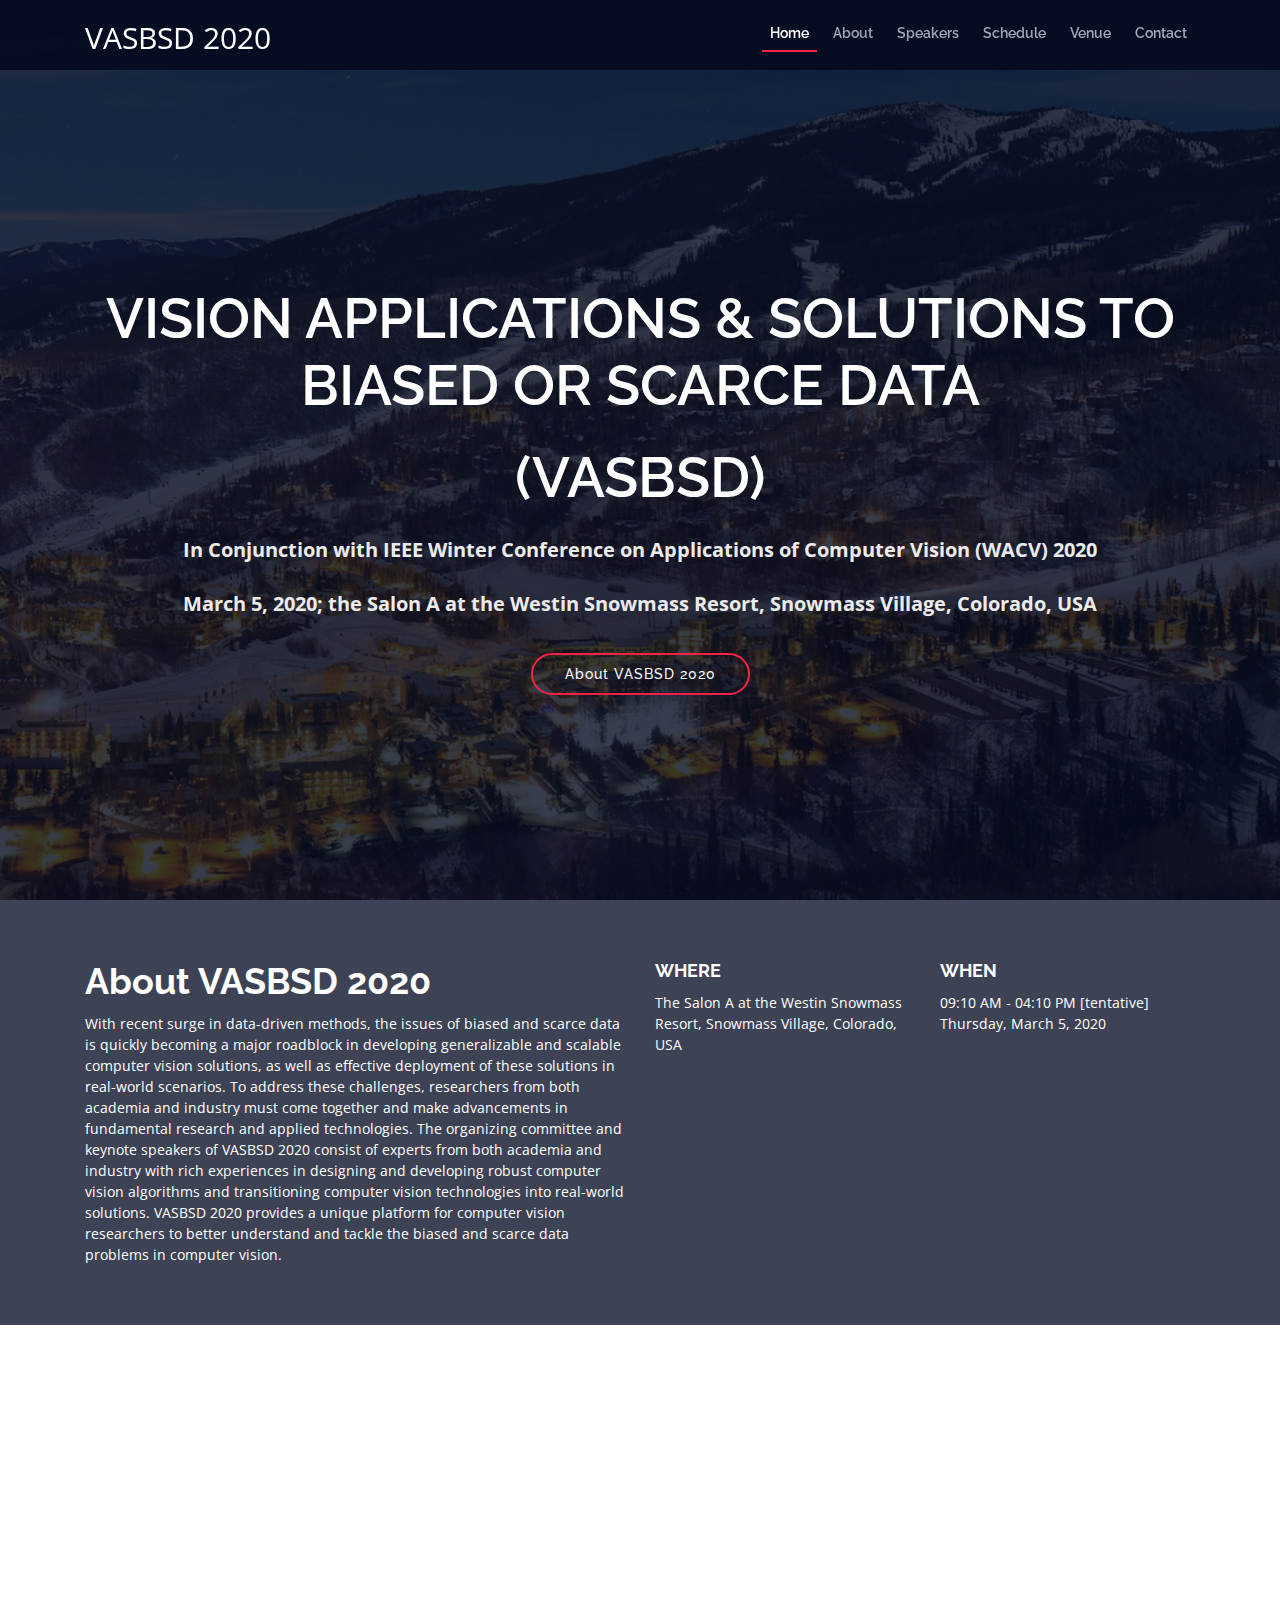
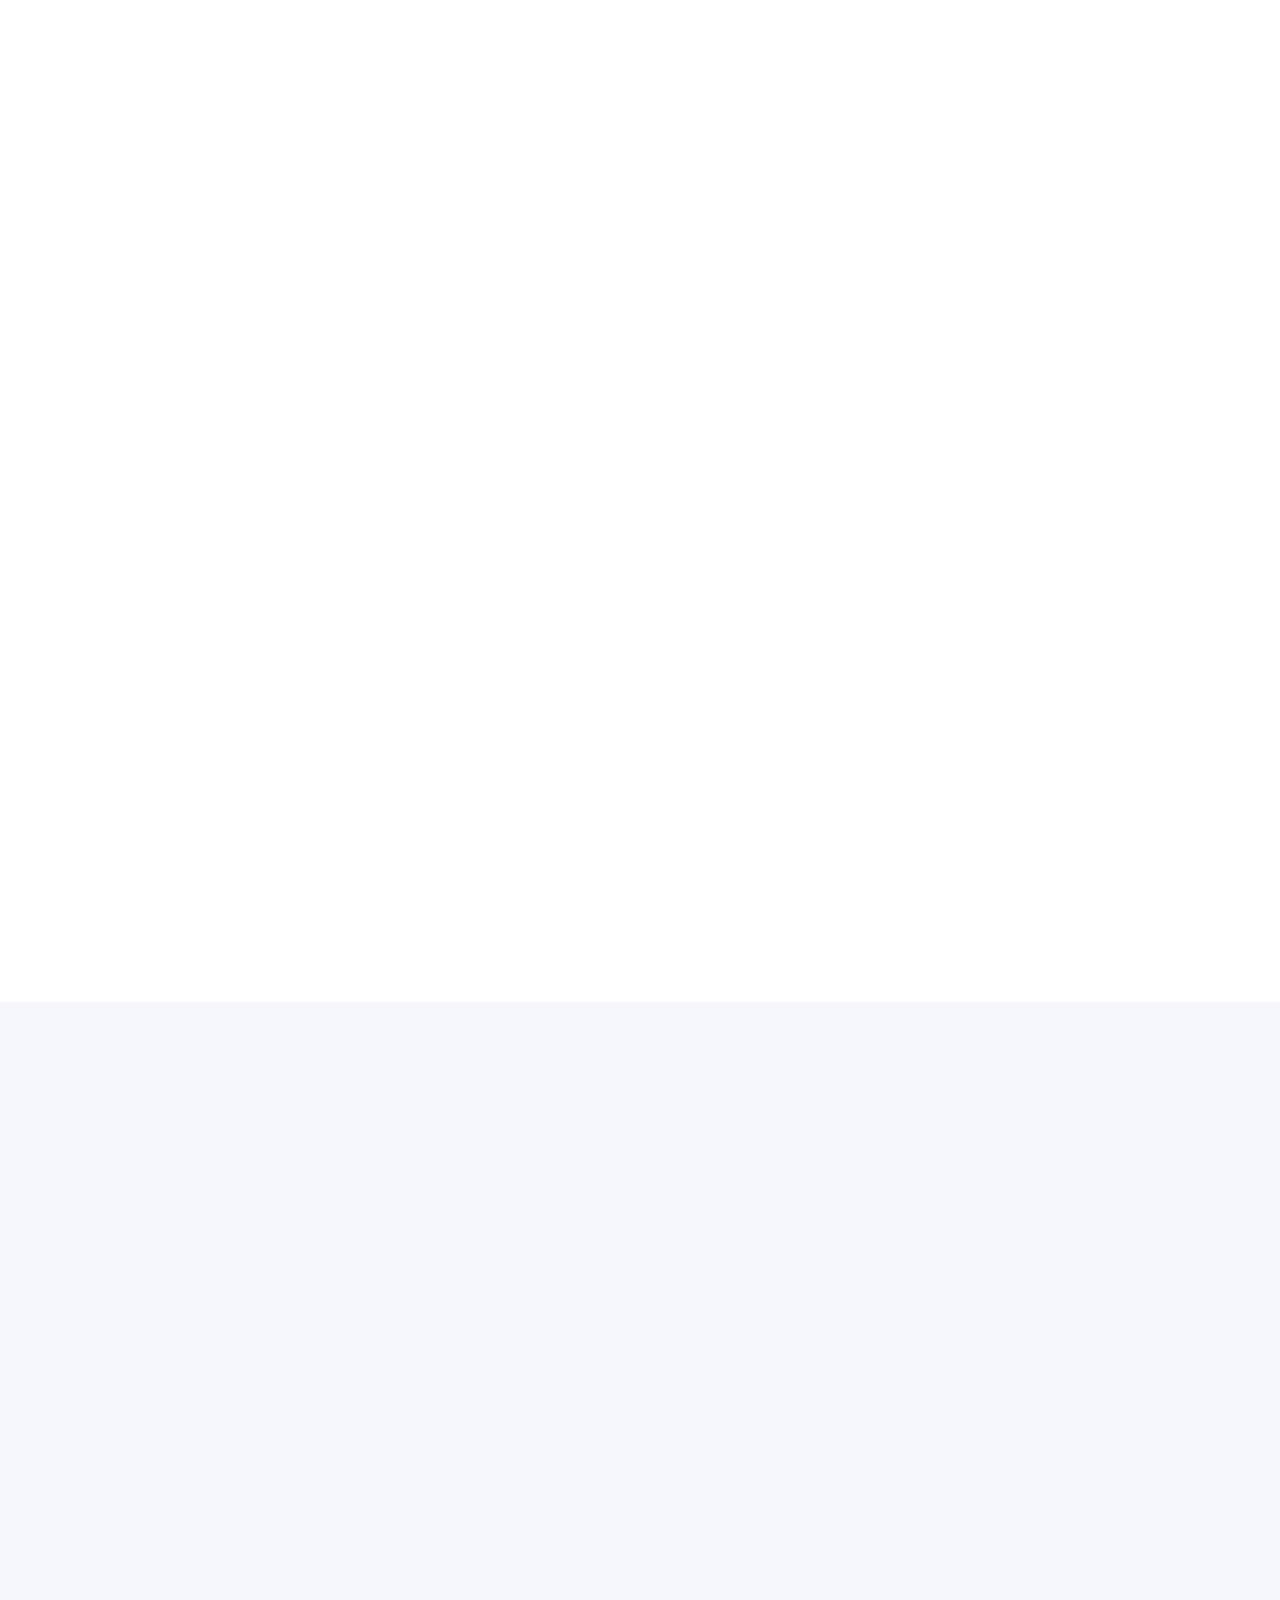
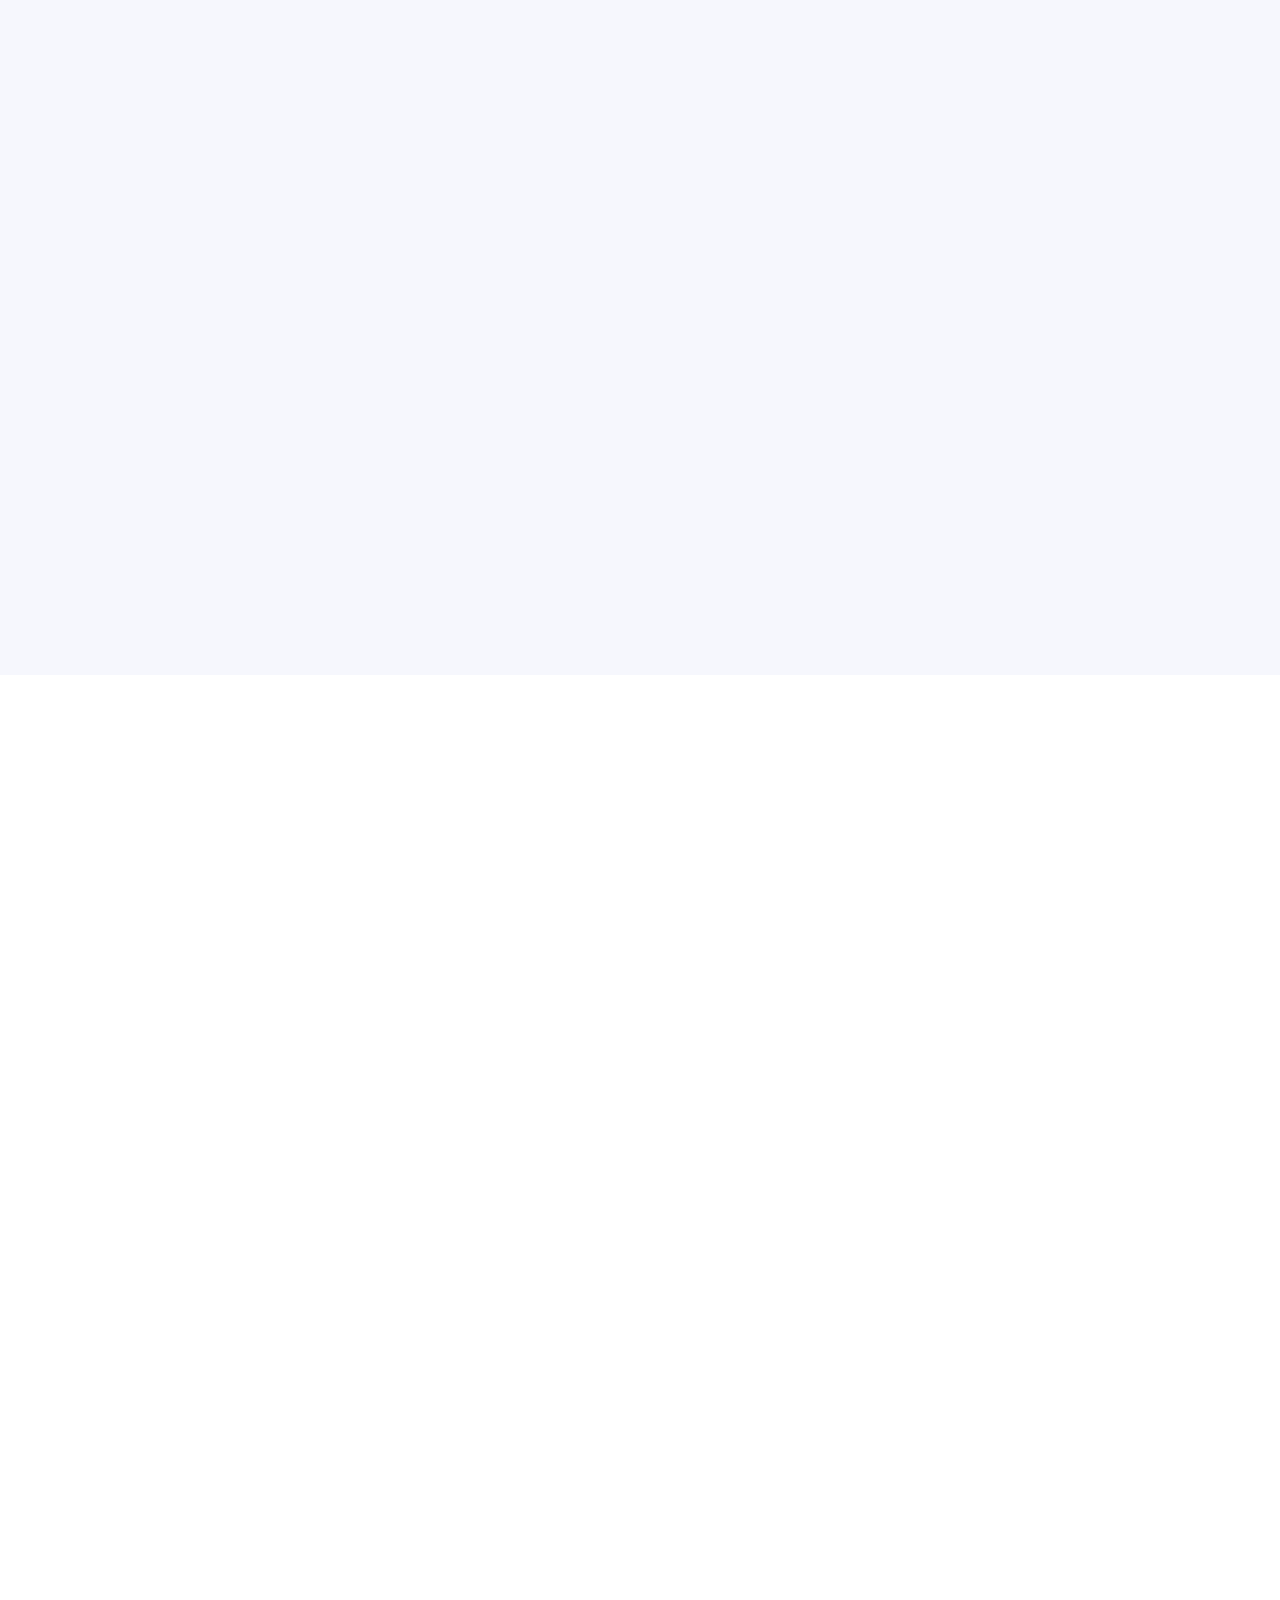
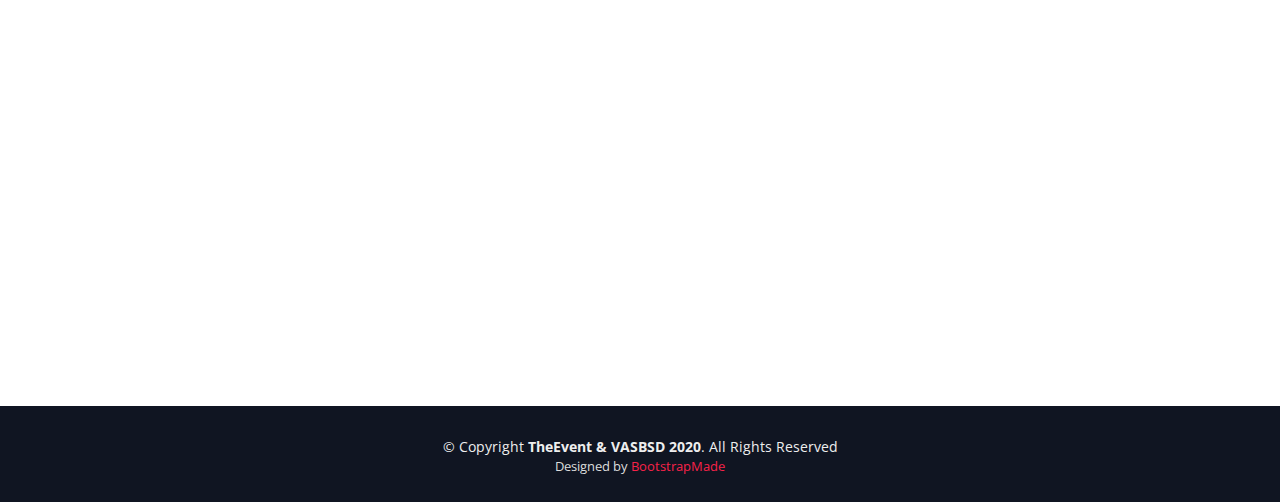
==== 2020/index.html @ dd2cbf7d "Update index.html" ====
<!DOCTYPE html>
<html lang="en">

<head>
  <meta charset="utf-8">
  <title>VASBSD 2020 - Vision Applications & Solutions to Biased or Scarce Data</title>
  <meta content="width=device-width, initial-scale=1.0" name="viewport">
  <meta content="" name="keywords">
  <meta content="" name="description">

  <!-- Favicons -->
  <link href="img/wacv_small_3.png" rel="icon">
  <link href="img/wacv_small_3.png" rel="apple-touch-icon">

  <!-- Google Fonts -->
  <link href="https://fonts.googleapis.com/css?family=Open+Sans:300,300i,400,400i,700,700i|Raleway:300,400,500,700,800" rel="stylesheet">

  <!-- Bootstrap CSS File -->
  <link href="lib/bootstrap/css/bootstrap.min.css" rel="stylesheet">

  <!-- Libraries CSS Files -->
  <link href="lib/font-awesome/css/font-awesome.min.css" rel="stylesheet">
  <link href="lib/animate/animate.min.css" rel="stylesheet">
  <link href="lib/venobox/venobox.css" rel="stylesheet">
  <link href="lib/owlcarousel/assets/owl.carousel.min.css" rel="stylesheet">

  <!-- Main Stylesheet File -->
  <link href="css/style.css" rel="stylesheet">

  <!-- =======================================================
    Theme Name: TheEvent
    Theme URL: https://bootstrapmade.com/theevent-conference-event-bootstrap-template/
    Author: BootstrapMade.com
    License: https://bootstrapmade.com/license/
  ======================================================= -->
</head>

<body>

  <!--==========================
    Header
  ============================-->
  <header id="header"  class="header-fixed">
    <div class="container">

      <div id="logo" class="pull-left">
        <!-- Uncomment below if you prefer to use a text logo -->
        <!-- <h1><a href="#main">C<span>o</span>nf</a></h1>-->
        <!-- <a href="#intro" class="scrollto"><img src="img/logo.png" alt="" title=""></a> -->
        <a href="#intro" class="scrollto"><p style="font-size:30px;color:white">VASBSD 2020</p></a>
      </div>

      <nav id="nav-menu-container">
        <ul class="nav-menu">
          <li class="menu-active"><a href="#intro">Home</a></li>
          <li><a href="#about">About</a></li>
          <li><a href="#speakers">Speakers</a></li>
          <li><a href="#schedule">Schedule</a></li>
          <li><a href="#venue">Venue</a></li>
          <!-- <li><a href="#hotels">Hotels</a></li> -->
          <!-- <li><a href="#gallery">Gallery</a></li> -->
          <!-- <li><a href="#supporters">Sponsors</a></li> -->
          <!-- <li><a href="#contact">Contact</a></li> -->
          <li><a href="#organizers">Contact</a></li>
	  <!-- <li><a href="../index.html#VASBSD_series">VASBSD Series</a></li> -->
          <!-- <li class="buy-tickets"><a href="#buy-tickets">Buy Tickets</a></li> -->
        </ul>
      </nav><!-- #nav-menu-container -->
    </div>
  </header><!-- #header -->

  <!--==========================
    Intro Section
  ============================-->
  <section id="intro">
    <div class="intro-container wow fadeIn">
      <!-- <h1 class="mb-4 pb-0">The Annual<br><span>Marketing</span> Conference</h1> -->
	  <h1 class="mb-4 pb-0">Vision Applications & Solutions to<br>Biased or Scarce Data</h1>
	  <h1 class="mb-4 pb-0">(VASBSD)</h1>
      <p class="mb-4 pb-0">In Conjunction with IEEE Winter Conference on Applications of Computer Vision (WACV) 2020</p>
	  <p class="mb-4 pb-0">March 5, 2020; the Salon A at the Westin Snowmass Resort, Snowmass Village, Colorado, USA</p>
      <!--
	  <a href="https://www.youtube.com/watch?v=jDDaplaOz7Q" class="venobox play-btn mb-4" data-vbtype="video"
        data-autoplay="true"></a>
		-->
      <a href="#about" class="about-btn scrollto">About VASBSD 2020</a>
    </div>
  </section>

  <main id="main">

    <!--==========================
      About Section
    ============================-->
    <section id="about">
      <div class="container">
        <div class="row">
          <div class="col-lg-6">
            <h2>About VASBSD 2020</h2>
            <p>With recent surge in data-driven methods, the issues of biased and scarce data is quickly becoming a major roadblock in developing generalizable and scalable computer vision solutions, as well as effective deployment of these solutions in real-world scenarios. To address these challenges, researchers from both academia and industry must come together and make advancements in fundamental research and applied technologies. The organizing committee and keynote speakers of VASBSD 2020 consist of experts from both academia and industry with rich experiences in designing and developing robust computer vision algorithms and transitioning computer vision technologies into real-world solutions. VASBSD 2020 provides a unique platform for computer vision researchers to better understand and tackle the biased and scarce data problems in computer vision.</p>
          </div>
          <div class="col-lg-3">
            <h3>Where</h3>
            <p>The Salon A at the Westin Snowmass Resort, Snowmass Village, Colorado, USA</p>
          </div>
          <div class="col-lg-3">
            <h3>When</h3>
            <p>09:10 AM - 04:10 PM [tentative]<br>Thursday, March 5, 2020</p>
          </div>
        </div>
      </div>
    </section>

    <!--==========================
      Speakers Section
    ============================-->
    <section id="speakers" class="wow fadeInUp">
      <div class="container">
        <div class="section-header">
          <h2>Keynote Speakers</h2>
          <!-- <p>[More confirmed speakers will be added soon]</p> -->
        </div>

        <div class="row">
          <!--
          <div class="col-lg-4 col-md-6">
            <div class="speaker">
              <img src="img/speakers/Andrew_Bagdanov.jpg" alt="Andrew D. Bagdanov" class="img-fluid" style="width:100%;padding-bottom: 142px">
              <div class="details">
                <h3><a href="speaker-details.html#Andrew_Bagdanov">Andrew D. Bagdanov</a></h3>
                <p>University of Florence</p>
                <div class="social">
                  <a href=""><i class="fa fa-twitter"></i></a>
                  <a href=""><i class="fa fa-facebook"></i></a>
                  <a href=""><i class="fa fa-google-plus"></i></a>
                  <a href="https://www.linkedin.com/in/andy-bagdanov-1228146/"><i class="fa fa-linkedin"></i></a>
                </div>
              </div>
            </div>
          </div>
	  -->
          <div class="col-lg-4 col-md-6">
            <div class="speaker">
              <img src="img/speakers/Vishal_Patel.jpg" alt="Vishal M. Patel" class="img-fluid" style="width:100%;padding-bottom: 25px">
              <div class="details">
                <h3><a href="speaker-details.html#Vishal_Patel">Vishal M. Patel</a></h3>
                <p>John Hopkins University</p>
                <div class="social">
                  <!--
                  <a href=""><i class="fa fa-twitter"></i></a>
                  <a href=""><i class="fa fa-facebook"></i></a>
                  <a href=""><i class="fa fa-google-plus"></i></a>
                  <a href=""><i class="fa fa-linkedin"></i></a>
                  -->
                </div>
              </div>
            </div>
          </div>
          <div class="col-lg-4 col-md-6">
            <div class="speaker">
              <img src="img/speakers/Walter_Scheirer.jpg" alt="Walter J. Scheirer" class="img-fluid" style="width:100%;padding-bottom: 54px">
              <div class="details">
                <h3><a href="speaker-details.html#Walter_Scheirer">Walter J. Scheirer</a></h3>
                <p>University of Notre Dame</p>
                <div class="social">
                  <!-- <a href=""><i class="fa fa-google-plus"></i></a> -->
                  <a href="https://twitter.com/wjscheirer"><i class="fa fa-twitter"></i></a>
                  <a href="https://www.facebook.com/walter.scheirer.5"><i class="fa fa-facebook"></i></a>
                  <a href="https://www.linkedin.com/in/walter-scheirer-b3ba2014/"><i class="fa fa-linkedin"></i></a>
                </div>
              </div>
            </div>
          </div>
          <div class="col-lg-4 col-md-6">
            <div class="speaker">
              <img src="img/speakers/Yang_Wang.jpg" alt="Yang Wang" class="img-fluid" style="width:100%;padding-bottom: 25px">
              <div class="details">
                <h3><a href="speaker-details.html#Yang_Wang">Yang Wang</a></h3>
                <p>University of Manitoba</p>
                <div class="social">
                  <!-- 
                  <a href=""><i class="fa fa-twitter"></i></a>
                  <a href=""><i class="fa fa-facebook"></i></a>
                  <a href=""><i class="fa fa-google-plus"></i></a>
                  -->
                  <a href="https://www.linkedin.com/in/yang-wang-1498678/"><i class="fa fa-linkedin"></i></a>
                </div>
              </div>
            </div>
          </div>
<!--
          <div class="col-lg-4 col-md-6">
            <div class="speaker">
              <img src="img/speakers/Atlas_Wang.jpg" alt="Zhangyang (Atlas) Wang" class="img-fluid" style="width:100%">
              <div class="details">
                <h3><a href="speaker-details.html#Atlas_Wang">Zhangyang (Atlas) Wang</a></h3>
                <p>Texas A&M University</p>
                <div class="social">
                  <a href=""><i class="fa fa-twitter"></i></a>
                  <a href=""><i class="fa fa-facebook"></i></a>
                  <a href=""><i class="fa fa-google-plus"></i></a>
                  <a href=""><i class="fa fa-linkedin"></i></a>
                </div>
              </div>
            </div>
          </div>
-->
          <div class="col-lg-4 col-md-6">
            <div class="speaker">
              <img src="img/speakers/Fatih_Porikli.jpg" alt="Fatih Porikli" class="img-fluid" style="width:100%;padding-bottom: 75px">
              <div class="details">
                <h3><a href="speaker-details.html#Fatih_Porikli">Fatih Porikli</a></h3>
                <p>Australian National University</p>
                <div class="social">
                  <!-- 
                  <a href=""><i class="fa fa-twitter"></i></a>
                  <a href=""><i class="fa fa-facebook"></i></a>
                  <a href=""><i class="fa fa-google-plus"></i></a>
                  -->
                  <a href="https://www.linkedin.com/in/fatih-porikli-a95643/"><i class="fa fa-linkedin"></i></a>
                </div>
              </div>
            </div>
          </div>
          <div class="col-lg-4 col-md-6">
            <div class="speaker">
              <img src="img/speakers/Boqing_Gong.jpg" alt="Boqing Gong" class="img-fluid" style="width:100%;padding-bottom: 64px">
              <div class="details">
                <h3><a href="speaker-details.html#Boqing_Gong">Boqing Gong</a></h3>
                <p>Google</p>
                <div class="social">
                  <!-- <a href=""><i class="fa fa-google-plus"></i></a> -->
                  <a href="https://twitter.com/boqinggo"><i class="fa fa-twitter"></i></a>
                  <a href="https://www.facebook.com/boqing.gong"><i class="fa fa-facebook"></i></a>
                  <a href="https://www.linkedin.com/in/boqing-gong-46aa5821/"><i class="fa fa-linkedin"></i></a>
                </div>
              </div>
            </div>
          </div>
          <div class="col-lg-4 col-md-6">
            <div class="speaker">
              <img src="img/speakers/Piotr_Koniusz.jpg" alt="Piotr Koniusz" class="img-fluid" style="width:100%;padding-bottom: 63px">
              <div class="details">
                <h3><a href="speaker-details.html#Piotr_Koniusz">Piotr Koniusz (tentative)</a></h3>
                <p>Australian National University</p>
                <div class="social">
                  <!--
                  <a href=""><i class="fa fa-twitter"></i></a>
                  <a href=""><i class="fa fa-facebook"></i></a>
                  <a href=""><i class="fa fa-google-plus"></i></a>
                  -->
                  <a href="https://www.linkedin.com/in/pkoniusz/"><i class="fa fa-linkedin"></i></a>
                </div>
              </div>
            </div>
          </div>
<!--
          <div class="col-lg-4 col-md-6">
            <div class="speaker">
              <img src="img/speakers/Junsong_Yuan.jpg" alt="Junsong Yuan" class="img-fluid" style="width:100%;padding-bottom: 182px">
              <div class="details">
                <h3><a href="speaker-details.html#Junsong_Yuan">Junsong Yuan (tentative)</a></h3>
                <p>University at Buffalo, State University of New York</p>
                <div class="social">
-->
                  <!--
                  <a href=""><i class="fa fa-twitter"></i></a>
                  <a href=""><i class="fa fa-google-plus"></i></a>
                  -->
<!--
                  <a href="https://www.facebook.com/junsong.yuan"><i class="fa fa-facebook"></i></a>
                  <a href="https://www.linkedin.com/in/junsong-yuan-005861b/"><i class="fa fa-linkedin"></i></a>
                </div>
              </div>
            </div>
          </div>
-->
          <!--
          <div class="col-lg-4 col-md-6">
            <div class="speaker">
              <img src="img/speakers/6.jpg" alt="Speaker 6" class="img-fluid">
              <div class="details">
                <h3><a href="speaker-details.html">Willow Trantow</a></h3>
                <p>Non autem dicta</p>
                <div class="social">
                  <a href=""><i class="fa fa-twitter"></i></a>
                  <a href=""><i class="fa fa-facebook"></i></a>
                  <a href=""><i class="fa fa-google-plus"></i></a>
                  <a href=""><i class="fa fa-linkedin"></i></a>
                </div>
              </div>
            </div>
          </div>
          -->
        </div>
      </div>

    </section>
	
	
    <!--==========================
      Schedule Section
    ============================-->
    <section id="schedule" class="section-with-bg">
      <div class="container wow fadeInUp">
        <div class="section-header">
          <h2>VASBSD 2020 Schedule</h2>
          <p>[Tentative Schedule]</p>
        </div>

        <!--
		<ul class="nav nav-tabs" role="tablist">
          <li class="nav-item">
            <a class="nav-link active" href="#day-1" role="tab" data-toggle="tab">Day 1</a>
          </li>
          <li class="nav-item">
            <a class="nav-link" href="#day-2" role="tab" data-toggle="tab">Day 2</a>
          </li>
          <li class="nav-item">
            <a class="nav-link" href="#day-3" role="tab" data-toggle="tab">Day 3</a>
          </li>
        </ul>

        <h3 class="sub-heading">Voluptatem nulla veniam soluta et corrupti consequatur neque eveniet officia. Eius
          necessitatibus voluptatem quis labore perspiciatis quia.</h3>
        -->
		
		<!--
        <div class="tab-content row justify-content-center">
        -->
		
          <!-- Schdule Day 1 -->
          
            <div role="tabpanel" class="col-lg-9 tab-pane fade show active" id="day-1">
          
            <!--
            <div class="row schedule-item">
              <div class="col-md-2"><time>08:50 AM</time></div>
              <div class="col-md-10">
                <h4>Opening Remarks</h4>
                <p>TBD</p>
              </div>
            </div>
            -->


            <div class="row schedule-item">
              <div class="col-md-2"><time>09:10 AM</time></div>
              <div class="col-md-10">
                <div class="speaker">
                  <img src="img/organizers/Ziming_Zhang.jpg" alt="Ziming Zhang">
                </div>
                <h4>Opening Remarks <span>Ziming Zhang</span></h4>
              </div>
            </div>

            <!--
            <div class="row schedule-item">
              <div class="col-md-2"><time>09:00 AM</time></div>
              <div class="col-md-10">
                <div class="speaker">
                  <img src="" alt="">
                </div>
                <h4>Keynote <span>TBD</span></h4>
                <p>TBD</p>
              </div>
            </div>
            -->

            <div class="row schedule-item">
              <div class="col-md-2"><time>09:20 AM</time></div>
              <div class="col-md-10">
                <div class="speaker">
                  <img src="img/speakers/Vishal_Patel.jpg" alt="Vishal Patel">
                </div>
                <h4>Keynote <span>Vishal M. Patel</span></h4>
                <p>Synthetic to Real Transfer Learning for Single Image Deraining</p>
              </div>
            </div>
<!--
            <div class="row schedule-item">
              <div class="col-md-2"><time>09:00 AM</time></div>
              <div class="col-md-10">
                <div class="speaker">
                  <img src="img/speakers/Andrew_Bagdanov.jpg" alt="Andrew D. Bagdanov">
                </div>
                <h4>Keynote <span>Andrew D. Bagdanov</span></h4>
                <p>TBD</p>
              </div>
            </div>

            <div class="row schedule-item">
              <div class="col-md-2"><time>09:40 AM</time></div>
              <div class="col-md-10">
                <div class="speaker">
                  <img src="img/speakers/Vishal_Patel.jpg" alt="Vishal Patel">
                </div>
                <h4>Keynote <span>Vishal Patel</span></h4>
                <p>TBD</p>
              </div>
            </div>
-->

            <div class="row schedule-item">
              <div class="col-md-2"><time>10:00 AM</time></div>
              <div class="col-md-10">
                <h4>Coffee Break</h4>
              </div>
            </div>

            <div class="row schedule-item">
              <div class="col-md-2"><time>10:20 AM</time></div>
              <div class="col-md-10">
                <div class="speaker">
                  <img src="img/speakers/Boqing_Gong.jpg" alt="Boqing Gong">
                </div>
                <h4>Keynote <span>Boqing Gong</span></h4>
                <p>Rethinking Class-Balanced Methods for Long-Tailed Visual Recognition from A Domain Adaptation Perspective</p>
              </div>
            </div>
            
            <div class="row schedule-item">
              <div class="col-md-2"><time>11:00 AM</time></div>
              <div class="col-md-10">
                <div class="speaker">
                  <img src="img/speakers/Yang_Wang.jpg" alt="Yang Wang">
                </div>
                <h4>Keynote <span>Yang Wang</span></h4>
                <p>Scene-Adaptive Visual Learning with Limited Data</p>
              </div>
            </div>

<!--
            <div class="row schedule-item">
              <div class="col-md-2"><time>10:50 AM</time></div>
              <div class="col-md-10">
                <div class="speaker">
                  <img src="img/speakers/Walter_Scheirer.jpg" alt="Walter J. Scheirer">
                </div>
                <h4>Keynote <span>Walter J. Scheirer</span></h4>
                <p>TBD</p>
              </div>
            </div>

            <div class="row schedule-item">
              <div class="col-md-2"><time>11:30 AM</time></div>
              <div class="col-md-10">
                <div class="speaker">
                  <img src="img/speakers/Yang_Wang.jpg" alt="Yang Wang">
                </div>
                <h4>Keynote <span>Yang Wang</span></h4>
                <p>TBD</p>
              </div>
            </div>
-->

            <div class="row schedule-item">
              <div class="col-md-2"><time>11:40 AM</time></div>
              <div class="col-md-10">
                <h4>Lunch Break</h4>
              </div>
            </div>

            <div class="row schedule-item">
              <div class="col-md-2"><time>01:40 PM</time></div>
              <div class="col-md-10">
                <div class="speaker">
                  <img src="img/speakers/Walter_Scheirer.jpg" alt="Walter J. Scheirer">
                </div>
                <h4>Keynote <span>Walter J. Scheirer</span></h4>
                <p>Visual Psychophysics for Making Face Recognition Algorithms More Explainable</p>
              </div>
            </div>
            
            <div class="row schedule-item">
              <div class="col-md-2"><time>02:20 PM</time></div>
              <div class="col-md-10">
                <div class="speaker">
                  <img src="img/speakers/Fatih_Porikli.jpg" alt="Fatih Porikli">
                </div>
                <h4>Keynote <span>Fatih Porikli</span></h4>
                <p>When Data Dictates the Problem</p>
              </div>
            </div>

<!--
            <div class="row schedule-item">
              <div class="col-md-2"><time>02:00 PM</time></div>
              <div class="col-md-10">
                <div class="speaker">
                  <img src="img/speakers/Altas_Wang.jpg" alt="Zhangyang (Atlas) Wang">
                </div>
                <h4>Keynote <span>Zhangyang (Atlas) Wang</span></h4>
                <p>TBD</p>
              </div>
            </div>
			
	    <div class="row schedule-item">
              <div class="col-md-2"><time>02:40 PM</time></div>
              <div class="col-md-10">
                <div class="speaker">
                  <img src="img/speakers/Fatih_Porikli.jpg" alt="Fatih Porikli">
                </div>
                <h4>Keynote <span>Fatih Porikli</span></h4>
                <p>TBD</p>
              </div>
            </div>
-->

<!--
            <div class="row schedule-item">
              <div class="col-md-2"><time>02:40 PM</time></div>
              <div class="col-md-10">
                <div class="speaker">
                  <img src="img/speakers/Boqing_Gong.jpg" alt="Boqing Gong">
                </div>
                <h4>Keynote <span>Boqing Gong (tentative)</span></h4>
                <p>TBD</p>
              </div>
            </div>
-->

            <div class="row schedule-item">
              <div class="col-md-2"><time>03:00 PM</time></div>
              <div class="col-md-10">
                <h4>Coffee Break</h4>
              </div>
            </div>
			
	    <div class="row schedule-item">
              <div class="col-md-2"><time>03:20 PM</time></div>
              <div class="col-md-10">
                <div class="speaker">
                  <img src="img/speakers/Fatih_Porikli.jpg" alt="Fatih Porikli">
                </div>
                <h4>Keynote <span>Fatih Porikli on behalf of Piotr Koniusz</span></h4>
                <p>TBD</p>
              </div>
            </div>
			
<!--
            <div class="row schedule-item">
              <div class="col-md-2"><time>03:50 PM</time></div>
              <div class="col-md-10">
                <div class="speaker">
                  <img src="img/speakers/Piotr_Koniusz.jpg" alt="Piotr Koniusz">
                </div>
                <h4>Keynote <span>Piotr Koniusz (tentative)</span></h4>
                <p>TBD</p>
              </div>
            </div>

            <div class="row schedule-item">
              <div class="col-md-2"><time>04:30 PM</time></div>
              <div class="col-md-10">
                <div class="speaker">
                  <img src="img/speakers/Junsong_Yuan.jpg" alt="Junsong Yuan">
                </div>
                <h4>Keynote <span>Junsong Yuan (tentative)</span></h4>
                <p>TBD</p>
              </div>
            </div>
-->

            <div class="row schedule-item">
              <div class="col-md-2"><time>04:00 PM</time></div>
              <div class="col-md-10">
                <div class="speaker">
                  <img src="img/organizers/Ziming_Zhang.jpg" alt="Ziming Zhang">
                </div>
                <h4>Closing Remarks <span>Ziming Zhang</span></h4>
              </div>
            </div>

            <!--
            <div class="row schedule-item">
              <div class="col-md-2"><time>05:10 PM</time></div>
              <div class="col-md-10">
                <h4>Closing Remarks</h4>
                <p>TBD</p>
              </div>
            </div>
            -->

<!--          </div> -->
          <!-- End Schdule Day 1 -->

          <!-- Schdule Day 2 -->
          <!--
		  <div role="tabpanel" class="col-lg-9  tab-pane fade" id="day-2">

            <div class="row schedule-item">
              <div class="col-md-2"><time>10:00 AM</time></div>
              <div class="col-md-10">
                <div class="speaker">
                  <img src="img/speakers/1.jpg" alt="Brenden Legros">
                </div>
                <h4>Libero corrupti explicabo itaque. <span>Brenden Legros</span></h4>
                <p>Facere provident incidunt quos voluptas.</p>
              </div>
            </div>

            <div class="row schedule-item">
              <div class="col-md-2"><time>11:00 AM</time></div>
              <div class="col-md-10">
                <div class="speaker">
                  <img src="img/speakers/2.jpg" alt="Hubert Hirthe">
                </div>
                <h4>Et voluptatem iusto dicta nobis. <span>Hubert Hirthe</span></h4>
                <p>Maiores dignissimos neque qui cum accusantium ut sit sint inventore.</p>
              </div>
            </div>

            <div class="row schedule-item">
              <div class="col-md-2"><time>12:00 AM</time></div>
              <div class="col-md-10">
                <div class="speaker">
                  <img src="img/speakers/3.jpg" alt="Cole Emmerich">
                </div>
                <h4>Explicabo et rerum quis et ut ea. <span>Cole Emmerich</span></h4>
                <p>Veniam accusantium laborum nihil eos eaque accusantium aspernatur.</p>
              </div>
            </div>

            <div class="row schedule-item">
              <div class="col-md-2"><time>02:00 PM</time></div>
              <div class="col-md-10">
                <div class="speaker">
                  <img src="img/speakers/4.jpg" alt="Jack Christiansen">
                </div>
                <h4>Qui non qui vel amet culpa sequi. <span>Jack Christiansen</span></h4>
                <p>Nam ex distinctio voluptatem doloremque suscipit iusto.</p>
              </div>
            </div>

            <div class="row schedule-item">
              <div class="col-md-2"><time>03:00 PM</time></div>
              <div class="col-md-10">
                <div class="speaker">
                  <img src="img/speakers/5.jpg" alt="Alejandrin Littel">
                </div>
                <h4>Quos ratione neque expedita asperiores. <span>Alejandrin Littel</span></h4>
                <p>Eligendi quo eveniet est nobis et ad temporibus odio quo.</p>
              </div>
            </div>

            <div class="row schedule-item">
              <div class="col-md-2"><time>04:00 PM</time></div>
              <div class="col-md-10">
                <div class="speaker">
                  <img src="img/speakers/6.jpg" alt="Willow Trantow">
                </div>
                <h4>Quo qui praesentium nesciunt <span>Willow Trantow</span></h4>
                <p>Voluptatem et alias dolorum est aut sit enim neque veritatis.</p>
              </div>
            </div>

          </div>
		  -->
          <!-- End Schdule Day 2 -->

          <!-- Schdule Day 3 -->
          <!--
		  <div role="tabpanel" class="col-lg-9  tab-pane fade" id="day-3">

            <div class="row schedule-item">
              <div class="col-md-2"><time>10:00 AM</time></div>
              <div class="col-md-10">
                <div class="speaker">
                  <img src="img/speakers/2.jpg" alt="Hubert Hirthe">
                </div>
                <h4>Et voluptatem iusto dicta nobis. <span>Hubert Hirthe</span></h4>
                <p>Maiores dignissimos neque qui cum accusantium ut sit sint inventore.</p>
              </div>
            </div>

            <div class="row schedule-item">
              <div class="col-md-2"><time>11:00 AM</time></div>
              <div class="col-md-10">
                <div class="speaker">
                  <img src="img/speakers/3.jpg" alt="Cole Emmerich">
                </div>
                <h4>Explicabo et rerum quis et ut ea. <span>Cole Emmerich</span></h4>
                <p>Veniam accusantium laborum nihil eos eaque accusantium aspernatur.</p>
              </div>
            </div>

            <div class="row schedule-item">
              <div class="col-md-2"><time>12:00 AM</time></div>
              <div class="col-md-10">
                <div class="speaker">
                  <img src="img/speakers/1.jpg" alt="Brenden Legros">
                </div>
                <h4>Libero corrupti explicabo itaque. <span>Brenden Legros</span></h4>
                <p>Facere provident incidunt quos voluptas.</p>
              </div>
            </div>

            <div class="row schedule-item">
              <div class="col-md-2"><time>02:00 PM</time></div>
              <div class="col-md-10">
                <div class="speaker">
                  <img src="img/speakers/4.jpg" alt="Jack Christiansen">
                </div>
                <h4>Qui non qui vel amet culpa sequi. <span>Jack Christiansen</span></h4>
                <p>Nam ex distinctio voluptatem doloremque suscipit iusto.</p>
              </div>
            </div>

            <div class="row schedule-item">
              <div class="col-md-2"><time>03:00 PM</time></div>
              <div class="col-md-10">
                <div class="speaker">
                  <img src="img/speakers/5.jpg" alt="Alejandrin Littel">
                </div>
                <h4>Quos ratione neque expedita asperiores. <span>Alejandrin Littel</span></h4>
                <p>Eligendi quo eveniet est nobis et ad temporibus odio quo.</p>
              </div>
            </div>

            <div class="row schedule-item">
              <div class="col-md-2"><time>04:00 PM</time></div>
              <div class="col-md-10">
                <div class="speaker">
                  <img src="img/speakers/6.jpg" alt="Willow Trantow">
                </div>
                <h4>Quo qui praesentium nesciunt <span>Willow Trantow</span></h4>
                <p>Voluptatem et alias dolorum est aut sit enim neque veritatis.</p>
              </div>
            </div>

          </div>
          -->
		  <!-- End Schdule Day 3 -->

        </div>

      </div>

    </section>

    <!--==========================
      Venue Section
    ============================-->
    <section id="venue" class="wow fadeInUp">

      <div class="container-fluid">

        <div class="section-header">
          <h2>VASBSD 2020 Venue</h2>
          <!-- <p>Event venue location info and gallery</p> -->
        </div>

        <div class="row no-gutters">
          <div class="col-lg-6 venue-map">
            <iframe src="https://www.google.com/maps/embed?pb=!1m14!1m8!1m3!1d12366.519087208753!2d-106.9539079!3d39.2058605!3m2!1i1024!2i768!4f13.1!3m3!1m2!1s0x0%3A0x463380118eb6242c!2sThe%20Westin%20Snowmass%20Resort!5e0!3m2!1sen!2sus!4v1570596245643!5m2!1sen!2sus" width="600" height="450" frameborder="0" style="border:0;" allowfullscreen=""></iframe>
          </div>

          <div class="col-lg-6 venue-info"> <!--<div class="col-lg-6 venue-info"> -->
            <div class="row justify-content-center">
              <div class="col-11 col-lg-8">
                <h3>The Salon A at the Westin Snowmass Resort, Snowmass Village, Colorado, USA</h3>
                <p>VASBSD 2020 will be held at the Salon A at the Westin Snowmass Resort in Snowmass Village, Colorado on Thursday, March 5, 2020.</p>
              </div>
            </div>
          </div>
        </div>

      </div>

      <!--
	  <div class="container-fluid venue-gallery-container">
        <div class="row no-gutters">

          <div class="col-lg-3 col-md-4">
            <div class="venue-gallery">
              <a href="img/venue-gallery/1.jpg" class="venobox" data-gall="venue-gallery">
                <img src="img/venue-gallery/1.jpg" alt="" class="img-fluid">
              </a>
            </div>
          </div>

          <div class="col-lg-3 col-md-4">
            <div class="venue-gallery">
              <a href="img/venue-gallery/2.jpg" class="venobox" data-gall="venue-gallery">
                <img src="img/venue-gallery/2.jpg" alt="" class="img-fluid">
              </a>
            </div>
          </div>

          <div class="col-lg-3 col-md-4">
            <div class="venue-gallery">
              <a href="img/venue-gallery/3.jpg" class="venobox" data-gall="venue-gallery">
                <img src="img/venue-gallery/3.jpg" alt="" class="img-fluid">
              </a>
            </div>
          </div>

          <div class="col-lg-3 col-md-4">
            <div class="venue-gallery">
              <a href="img/venue-gallery/4.jpg" class="venobox" data-gall="venue-gallery">
                <img src="img/venue-gallery/4.jpg" alt="" class="img-fluid">
              </a>
            </div>
          </div>

          <div class="col-lg-3 col-md-4">
            <div class="venue-gallery">
              <a href="img/venue-gallery/5.jpg" class="venobox" data-gall="venue-gallery">
                <img src="img/venue-gallery/5.jpg" alt="" class="img-fluid">
              </a>
            </div>
          </div>

          <div class="col-lg-3 col-md-4">
            <div class="venue-gallery">
              <a href="img/venue-gallery/6.jpg" class="venobox" data-gall="venue-gallery">
                <img src="img/venue-gallery/6.jpg" alt="" class="img-fluid">
              </a>
            </div>
          </div>

          <div class="col-lg-3 col-md-4">
            <div class="venue-gallery">
              <a href="img/venue-gallery/7.jpg" class="venobox" data-gall="venue-gallery">
                <img src="img/venue-gallery/7.jpg" alt="" class="img-fluid">
              </a>
            </div>
          </div>

          <div class="col-lg-3 col-md-4">
            <div class="venue-gallery">
              <a href="img/venue-gallery/8.jpg" class="venobox" data-gall="venue-gallery">
                <img src="img/venue-gallery/8.jpg" alt="" class="img-fluid">
              </a>
            </div>
          </div>

        </div>
      </div>
	  -->

    </section>

    <!--==========================
      Hotels Section
    ============================-->
<!--
    <section id="hotels" class="section-with-bg wow fadeInUp">

      <div class="container">
        <div class="section-header">
          <h2>Hotels</h2>
          <p>Her are some nearby hotels</p>
        </div>

        <div class="row">

          <div class="col-lg-4 col-md-6">
            <div class="hotel">
              <div class="hotel-img">
                <img src="img/hotels/1.jpg" alt="Hotel 1" class="img-fluid">
              </div>
              <h3><a href="#">Hotel 1</a></h3>
              <div class="stars">
                <i class="fa fa-star"></i>
                <i class="fa fa-star"></i>
                <i class="fa fa-star"></i>
                <i class="fa fa-star"></i>
                <i class="fa fa-star"></i>
              </div>
              <p>0.4 Mile from the Venue</p>
            </div>
          </div>

          <div class="col-lg-4 col-md-6">
            <div class="hotel">
              <div class="hotel-img">
                <img src="img/hotels/2.jpg" alt="Hotel 2" class="img-fluid">
              </div>
              <h3><a href="#">Hotel 2</a></h3>
              <div class="stars">
                <i class="fa fa-star"></i>
                <i class="fa fa-star"></i>
                <i class="fa fa-star"></i>
                <i class="fa fa-star"></i>
                <i class="fa fa-star-half-full"></i>
              </div>
              <p>0.5 Mile from the Venue</p>
            </div>
          </div>

          <div class="col-lg-4 col-md-6">
            <div class="hotel">
              <div class="hotel-img">
                <img src="img/hotels/3.jpg" alt="Hotel 3" class="img-fluid">
              </div>
              <h3><a href="#">Hotel 3</a></h3>
              <div class="stars">
                <i class="fa fa-star"></i>
                <i class="fa fa-star"></i>
                <i class="fa fa-star"></i>
                <i class="fa fa-star"></i>
              </div>
              <p>0.6 Mile from the Venue</p>
            </div>
          </div>

        </div>
      </div>

    </section>
-->
    <!--==========================
      Gallery Section
    ============================-->
<!--
    <section id="gallery" class="wow fadeInUp">

      <div class="container">
        <div class="section-header">
          <h2>Gallery</h2>
          <p>Check our gallery from the recent events</p>
        </div>
      </div>

      <div class="owl-carousel gallery-carousel">
        <a href="img/gallery/1.jpg" class="venobox" data-gall="gallery-carousel"><img src="img/gallery/1.jpg" alt=""></a>
        <a href="img/gallery/2.jpg" class="venobox" data-gall="gallery-carousel"><img src="img/gallery/2.jpg" alt=""></a>
        <a href="img/gallery/3.jpg" class="venobox" data-gall="gallery-carousel"><img src="img/gallery/3.jpg" alt=""></a>
        <a href="img/gallery/4.jpg" class="venobox" data-gall="gallery-carousel"><img src="img/gallery/4.jpg" alt=""></a>
        <a href="img/gallery/5.jpg" class="venobox" data-gall="gallery-carousel"><img src="img/gallery/5.jpg" alt=""></a>
        <a href="img/gallery/6.jpg" class="venobox" data-gall="gallery-carousel"><img src="img/gallery/6.jpg" alt=""></a>
        <a href="img/gallery/7.jpg" class="venobox" data-gall="gallery-carousel"><img src="img/gallery/7.jpg" alt=""></a>
        <a href="img/gallery/8.jpg" class="venobox" data-gall="gallery-carousel"><img src="img/gallery/8.jpg" alt=""></a>
      </div>

    </section>
-->
    <!--==========================
      Sponsors Section
    ============================-->
<!--
    <section id="supporters" class="section-with-bg wow fadeInUp">

      <div class="container">
        <div class="section-header">
          <h2>Sponsors</h2>
        </div>

        <div class="row no-gutters supporters-wrap clearfix">

          <div class="col-lg-3 col-md-4 col-xs-6">
            <div class="supporter-logo">
              <img src="img/supporters/1.png" class="img-fluid" alt="">
            </div>
          </div>
          
          <div class="col-lg-3 col-md-4 col-xs-6">
            <div class="supporter-logo">
              <img src="img/supporters/2.png" class="img-fluid" alt="">
            </div>
          </div>
        
          <div class="col-lg-3 col-md-4 col-xs-6">
            <div class="supporter-logo">
              <img src="img/supporters/3.png" class="img-fluid" alt="">
            </div>
          </div>
          
          <div class="col-lg-3 col-md-4 col-xs-6">
            <div class="supporter-logo">
              <img src="img/supporters/4.png" class="img-fluid" alt="">
            </div>
          </div>
          
          <div class="col-lg-3 col-md-4 col-xs-6">
            <div class="supporter-logo">
              <img src="img/supporters/5.png" class="img-fluid" alt="">
            </div>
          </div>
        
          <div class="col-lg-3 col-md-4 col-xs-6">
            <div class="supporter-logo">
              <img src="img/supporters/6.png" class="img-fluid" alt="">
            </div>
          </div>
          
          <div class="col-lg-3 col-md-4 col-xs-6">
            <div class="supporter-logo">
              <img src="img/supporters/7.png" class="img-fluid" alt="">
            </div>
          </div>
          
          <div class="col-lg-3 col-md-4 col-xs-6">
            <div class="supporter-logo">
              <img src="img/supporters/8.png" class="img-fluid" alt="">
            </div>
          </div>

        </div>

      </div>

    </section>
-->
    <!--==========================
      F.A.Q Section
    ============================-->
<!--
    <section id="faq" class="wow fadeInUp">

      <div class="container">

        <div class="section-header">
          <h2>F.A.Q </h2>
        </div>

        <div class="row justify-content-center">
          <div class="col-lg-9">
              <ul id="faq-list">

                <li>
                  <a data-toggle="collapse" class="collapsed" href="#faq1">Non consectetur a erat nam at lectus urna duis? <i class="fa fa-minus-circle"></i></a>
                  <div id="faq1" class="collapse" data-parent="#faq-list">
                    <p>
                      Feugiat pretium nibh ipsum consequat. Tempus iaculis urna id volutpat lacus laoreet non curabitur gravida. Venenatis lectus magna fringilla urna porttitor rhoncus dolor purus non.
                    </p>
                  </div>
                </li>
      
                <li>
                  <a data-toggle="collapse" href="#faq2" class="collapsed">Feugiat scelerisque varius morbi enim nunc faucibus a pellentesque? <i class="fa fa-minus-circle"></i></a>
                  <div id="faq2" class="collapse" data-parent="#faq-list">
                    <p>
                      Dolor sit amet consectetur adipiscing elit pellentesque habitant morbi. Id interdum velit laoreet id donec ultrices. Fringilla phasellus faucibus scelerisque eleifend donec pretium. Est pellentesque elit ullamcorper dignissim. Mauris ultrices eros in cursus turpis massa tincidunt dui.
                    </p>
                  </div>
                </li>
      
                <li>
                  <a data-toggle="collapse" href="#faq3" class="collapsed">Dolor sit amet consectetur adipiscing elit pellentesque habitant morbi? <i class="fa fa-minus-circle"></i></a>
                  <div id="faq3" class="collapse" data-parent="#faq-list">
                    <p>
                      Eleifend mi in nulla posuere sollicitudin aliquam ultrices sagittis orci. Faucibus pulvinar elementum integer enim. Sem nulla pharetra diam sit amet nisl suscipit. Rutrum tellus pellentesque eu tincidunt. Lectus urna duis convallis convallis tellus. Urna molestie at elementum eu facilisis sed odio morbi quis
                    </p>
                  </div>
                </li>
      
                <li>
                  <a data-toggle="collapse" href="#faq4" class="collapsed">Ac odio tempor orci dapibus. Aliquam eleifend mi in nulla? <i class="fa fa-minus-circle"></i></a>
                  <div id="faq4" class="collapse" data-parent="#faq-list">
                    <p>
                      Dolor sit amet consectetur adipiscing elit pellentesque habitant morbi. Id interdum velit laoreet id donec ultrices. Fringilla phasellus faucibus scelerisque eleifend donec pretium. Est pellentesque elit ullamcorper dignissim. Mauris ultrices eros in cursus turpis massa tincidunt dui.
                    </p>
                  </div>
                </li>
      
                <li>
                  <a data-toggle="collapse" href="#faq5" class="collapsed">Tempus quam pellentesque nec nam aliquam sem et tortor consequat? <i class="fa fa-minus-circle"></i></a>
                  <div id="faq5" class="collapse" data-parent="#faq-list">
                    <p>
                      Molestie a iaculis at erat pellentesque adipiscing commodo. Dignissim suspendisse in est ante in. Nunc vel risus commodo viverra maecenas accumsan. Sit amet nisl suscipit adipiscing bibendum est. Purus gravida quis blandit turpis cursus in
                    </p>
                  </div>
                </li>
      
                <li>
                  <a data-toggle="collapse" href="#faq6" class="collapsed">Tortor vitae purus faucibus ornare. Varius vel pharetra vel turpis nunc eget lorem dolor? <i class="fa fa-minus-circle"></i></a>
                  <div id="faq6" class="collapse" data-parent="#faq-list">
                    <p>
                      Laoreet sit amet cursus sit amet dictum sit amet justo. Mauris vitae ultricies leo integer malesuada nunc vel. Tincidunt eget nullam non nisi est sit amet. Turpis nunc eget lorem dolor sed. Ut venenatis tellus in metus vulputate eu scelerisque. Pellentesque diam volutpat commodo sed egestas egestas fringilla phasellus faucibus. Nibh tellus molestie nunc non blandit massa enim nec.
                    </p>
                  </div>
                </li>
      
              </ul>
          </div>
        </div>

      </div>

    </section>
-->
    <!--==========================
      Subscribe Section
    ============================-->
<!--
    <section id="subscribe">
      <div class="container wow fadeInUp">
        <div class="section-header">
          <h2>Newsletter</h2>
          <p>Rerum numquam illum recusandae quia mollitia consequatur.</p>
        </div>

        <form method="POST" action="#">
          <div class="form-row justify-content-center">
            <div class="col-auto">
              <input type="text" class="form-control" placeholder="Enter your Email">
            </div>
            <div class="col-auto">
              <button type="submit">Subscribe</button>
            </div>
          </div>
        </form>

      </div>
    </section>
-->
    <!--==========================
      Buy Ticket Section
    ============================-->
<!--
    <section id="buy-tickets" class="section-with-bg wow fadeInUp">
      <div class="container">

        <div class="section-header">
          <h2>Buy Tickets</h2>
          <p>Velit consequatur consequatur inventore iste fugit unde omnis eum aut.</p>
        </div>

        <div class="row">
          <div class="col-lg-4">
            <div class="card mb-5 mb-lg-0">
              <div class="card-body">
                <h5 class="card-title text-muted text-uppercase text-center">Standard Access</h5>
                <h6 class="card-price text-center">$150</h6>
                <hr>
                <ul class="fa-ul">
                  <li><span class="fa-li"><i class="fa fa-check"></i></span>Regular Seating</li>
                  <li><span class="fa-li"><i class="fa fa-check"></i></span>Coffee Break</li>
                  <li><span class="fa-li"><i class="fa fa-check"></i></span>Custom Badge</li>
                  <li class="text-muted"><span class="fa-li"><i class="fa fa-times"></i></span>Community Access</li>
                  <li class="text-muted"><span class="fa-li"><i class="fa fa-times"></i></span>Workshop Access</li>
                  <li class="text-muted"><span class="fa-li"><i class="fa fa-times"></i></span>After Party</li>
                </ul>
                <hr>
                <div class="text-center">
                  <button type="button" class="btn" data-toggle="modal" data-target="#buy-ticket-modal" data-ticket-type="standard-access">Buy Now</button>
                </div>
              </div>
            </div>
          </div>
          <div class="col-lg-4">
            <div class="card mb-5 mb-lg-0">
              <div class="card-body">
                <h5 class="card-title text-muted text-uppercase text-center">Pro Access</h5>
                <h6 class="card-price text-center">$250</h6>
                <hr>
                <ul class="fa-ul">
                  <li><span class="fa-li"><i class="fa fa-check"></i></span>Regular Seating</li>
                  <li><span class="fa-li"><i class="fa fa-check"></i></span>Coffee Break</li>
                  <li><span class="fa-li"><i class="fa fa-check"></i></span>Custom Badge</li>
                  <li><span class="fa-li"><i class="fa fa-check"></i></span>Community Access</li>
                  <li class="text-muted"><span class="fa-li"><i class="fa fa-times"></i></span>Workshop Access</li>
                  <li class="text-muted"><span class="fa-li"><i class="fa fa-times"></i></span>After Party</li>
                </ul>
                <hr>
                <div class="text-center">
                  <button type="button" class="btn" data-toggle="modal" data-target="#buy-ticket-modal" data-ticket-type="pro-access">Buy Now</button>
                </div>
              </div>
            </div>
          </div>
-->
          <!-- Pro Tier -->
<!--
          <div class="col-lg-4">
            <div class="card">
              <div class="card-body">
                <h5 class="card-title text-muted text-uppercase text-center">Premium Access</h5>
                <h6 class="card-price text-center">$350</h6>
                <hr>
                <ul class="fa-ul">
                  <li><span class="fa-li"><i class="fa fa-check"></i></span>Regular Seating</li>
                  <li><span class="fa-li"><i class="fa fa-check"></i></span>Coffee Break</li>
                  <li><span class="fa-li"><i class="fa fa-check"></i></span>Custom Badge</li>
                  <li><span class="fa-li"><i class="fa fa-check"></i></span>Community Access</li>
                  <li><span class="fa-li"><i class="fa fa-check"></i></span>Workshop Access</li>
                  <li><span class="fa-li"><i class="fa fa-check"></i></span>After Party</li>
                </ul>
                <hr>
                <div class="text-center">
                  <button type="button" class="btn" data-toggle="modal" data-target="#buy-ticket-modal" data-ticket-type="premium-access">Buy Now</button>
                </div>

              </div>
            </div>
          </div>
        </div>

      </div>
-->
      <!-- Modal Order Form -->
<!--
      <div id="buy-ticket-modal" class="modal fade">
        <div class="modal-dialog" role="document">
          <div class="modal-content">
            <div class="modal-header">
              <h4 class="modal-title">Buy Tickets</h4>
              <button type="button" class="close" data-dismiss="modal" aria-label="Close">
                <span aria-hidden="true">&times;</span>
              </button>
            </div>
            <div class="modal-body">
              <form method="POST" action="#">
                <div class="form-group">
                  <input type="text" class="form-control" name="your-name" placeholder="Your Name">
                </div>
                <div class="form-group">
                  <input type="text" class="form-control" name="your-email" placeholder="Your Email">
                </div>
                <div class="form-group">
                  <select id="ticket-type" name="ticket-type" class="form-control" >
                    <option value="">-- Select Your Ticket Type --</option>
                    <option value="standard-access">Standard Access</option>
                    <option value="pro-access">Pro Access</option>
                    <option value="premium-access">Premium Access</option>
                  </select>
                </div>
                <div class="text-center">
                  <button type="submit" class="btn">Buy Now</button>
                </div>
              </form>
            </div>
          </div><!-- /.modal-content -->
<!--        </div><!-- /.modal-dialog -->
<!--      </div><!-- /.modal -->

<!--    </section>
-->
    <!--==========================
      Contact Section
    ============================-->
<!--
    <section id="contact" class="section-bg wow fadeInUp">

      <div class="container">

        <div class="section-header">
          <h2>Contact Us</h2>
          <p>Nihil officia ut sint molestiae tenetur.</p>
        </div>

        <div class="row contact-info">

		  <div class="col-md-4">
            <div class="contact-address">
              <i class="ion-ios-location-outline"></i>
              <h3>Address</h3>
              <address>A108 Adam Street, NY 535022, USA</address>
            </div>
          </div>

          <div class="col-md-4">
            <div class="contact-phone">
              <i class="ion-ios-telephone-outline"></i>
              <h3>Phone Number</h3>
              <p><a href="tel:+155895548855">+1 5589 55488 55</a></p>
            </div>
          </div>

          <div class="col-md-4">
            <div class="contact-email">
              <i class="ion-ios-email-outline"></i>
              <h3>Email</h3>
              <p><a href="mailto:info@example.com">[TBD]info@example.com</a></p>
            </div>
          </div>

        </div>

        <div class="form">
          <div id="sendmessage">Your message has been sent. Thank you!</div>
          <div id="errormessage"></div>
          <form action="" method="post" role="form" class="contactForm">
            <div class="form-row">
              <div class="form-group col-md-6">
                <input type="text" name="name" class="form-control" id="name" placeholder="Your Name" data-rule="minlen:4" data-msg="Please enter at least 4 chars" />
                <div class="validation"></div>
              </div>
              <div class="form-group col-md-6">
                <input type="email" class="form-control" name="email" id="email" placeholder="Your Email" data-rule="email" data-msg="Please enter a valid email" />
                <div class="validation"></div>
              </div>
            </div>
            <div class="form-group">
              <input type="text" class="form-control" name="subject" id="subject" placeholder="Subject" data-rule="minlen:4" data-msg="Please enter at least 8 chars of subject" />
              <div class="validation"></div>
            </div>
            <div class="form-group">
              <textarea class="form-control" name="message" rows="5" data-rule="required" data-msg="Please write something for us" placeholder="Message"></textarea>
              <div class="validation"></div>
            </div>
            <div class="text-center"><button type="submit">Send Message</button></div>
          </form>
        </div>

      </div>
    </section><!-- #contact -->
	

    <!--==========================
      Organizers Section
    ============================-->
    <section id="organizers" class="wow fadeInUp">
      <div class="container">
        <div class="section-header">
          <h2>Organizers</h2>
          <!-- <p>Here are some of our speakers</p> -->
        </div>

        <div class="row">
          <div class="col-lg-4 col-md-6">
            <div class="speaker">
              <img src="img/organizers/Kuan-Chuan_Peng.jpg" alt="Kuan-Chuan Peng" class="img-fluid" style="width:100%">
              <div class="details">
                <h3><a href="organizer-details.html#Kuan-Chuan_Peng">Kuan-Chuan Peng</a></h3>
                <p>Mitsubishi Electric Research Laboratories (MERL)</p>
                <div class="social">
                  <!-- <a href=""><i class="fa fa-twitter"></i></a> -->
                  <a href="https://www.facebook.com/LynxPeng"><i class="fa fa-facebook"></i></a>
                  <!-- <a href=""><i class="fa fa-google-plus"></i></a> -->
                  <a href="https://www.linkedin.com/in/kuan-chuan-peng-8344817a/"><i class="fa fa-linkedin"></i></a>
                </div>
              </div>
            </div>
          </div>
          <div class="col-lg-4 col-md-6">
            <div class="speaker">
              <img src="img/organizers/Ziming_Zhang.jpg" alt="Ziming Zhang" class="img-fluid" style="width:100%">
              <div class="details">
                <h3><a href="organizer-details.html#Ziming_Zhang">Ziming Zhang</a></h3>
                <p>Worcester Polytechnic Institute (WPI)</p>
                <div class="social">
                  <!-- <a href=""><i class="fa fa-twitter"></i></a> -->
                  <!-- <a href=""><i class="fa fa-facebook"></i></a> -->
                  <!-- <a href=""><i class="fa fa-google-plus"></i></a> -->
                  <a href="https://www.linkedin.com/in/ziming-zhang-83b196133/"><i class="fa fa-linkedin"></i></a>
                </div>
              </div>
            </div>
          </div>
<!--
          <div class="col-lg-4 col-md-6">
            <div class="speaker">
              <img src="img/organizers/Ziyan_Wu.jpg" alt="Ziyan Wu" class="img-fluid" style="width:100%;padding-bottom: 73px">
              <div class="details">
                <h3><a href="organizer-details.html#Ziyan_Wu">Ziyan Wu</a></h3>
                <p>UII America, Inc.</p>
                <div class="social">
                  <a href="https://twitter.com/wuziyan"><i class="fa fa-twitter"></i></a>
                  <a href="https://www.facebook.com/wuziyan"><i class="fa fa-facebook"></i></a>
                  <a href=""><i class="fa fa-google-plus"></i></a>
                  <a href="https://www.linkedin.com/in/wuziyan/"><i class="fa fa-linkedin"></i></a>
                </div>
              </div>
            </div>
          </div>
-->
          <!--
          <div class="col-lg-4 col-md-6">
            <div class="speaker">
              <img src="img/organizers/4.jpg" alt="Speaker 4" class="img-fluid">
              <div class="details">
                <h3><a href="speaker-details.html">Jack Christiansen</a></h3>
                <p>Debitis iure vero</p>
                <div class="social">
                  <a href=""><i class="fa fa-twitter"></i></a>
                  <a href=""><i class="fa fa-facebook"></i></a>
                  <a href=""><i class="fa fa-google-plus"></i></a>
                  <a href=""><i class="fa fa-linkedin"></i></a>
                </div>
              </div>
            </div>
          </div>
          <div class="col-lg-4 col-md-6">
            <div class="speaker">
              <img src="img/organizers/5.jpg" alt="Speaker 5" class="img-fluid">
              <div class="details">
                <h3><a href="speaker-details.html">Alejandrin Littel</a></h3>
                <p>Qui molestiae natus</p>
                <div class="social">
                  <a href=""><i class="fa fa-twitter"></i></a>
                  <a href=""><i class="fa fa-facebook"></i></a>
                  <a href=""><i class="fa fa-google-plus"></i></a>
                  <a href=""><i class="fa fa-linkedin"></i></a>
                </div>
              </div>
            </div>
          </div>
          <div class="col-lg-4 col-md-6">
            <div class="speaker">
              <img src="img/organizers/6.jpg" alt="Speaker 6" class="img-fluid">
              <div class="details">
                <h3><a href="speaker-details.html">Willow Trantow</a></h3>
                <p>Non autem dicta</p>
                <div class="social">
                  <a href=""><i class="fa fa-twitter"></i></a>
                  <a href=""><i class="fa fa-facebook"></i></a>
                  <a href=""><i class="fa fa-google-plus"></i></a>
                  <a href=""><i class="fa fa-linkedin"></i></a>
                </div>
              </div>
            </div>
          </div>
          -->
        </div>
      </div>

    </section>


  </main>


  <!--==========================
    Footer
  ============================-->
  <footer id="footer">
  <!--
    <div class="footer-top">
      <div class="container">
        <div class="row">

          <div class="col-lg-3 col-md-6 footer-info">
            <img src="img/logo.png" alt="TheEvenet">
            <p>In alias aperiam. Placeat tempore facere. Officiis voluptate ipsam vel eveniet est dolor et totam porro. Perspiciatis ad omnis fugit molestiae recusandae possimus. Aut consectetur id quis. In inventore consequatur ad voluptate cupiditate debitis accusamus repellat cumque.</p>
          </div>

          <div class="col-lg-3 col-md-6 footer-links">
            <h4>Useful Links</h4>
            <ul>
              <li><i class="fa fa-angle-right"></i> <a href="#">Home</a></li>
              <li><i class="fa fa-angle-right"></i> <a href="#">About us</a></li>
              <li><i class="fa fa-angle-right"></i> <a href="#">Services</a></li>
              <li><i class="fa fa-angle-right"></i> <a href="#">Terms of service</a></li>
              <li><i class="fa fa-angle-right"></i> <a href="#">Privacy policy</a></li>
            </ul>
          </div>

          <div class="col-lg-3 col-md-6 footer-links">
            <h4>Useful Links</h4>
            <ul>
              <li><i class="fa fa-angle-right"></i> <a href="#">Home</a></li>
              <li><i class="fa fa-angle-right"></i> <a href="#">About us</a></li>
              <li><i class="fa fa-angle-right"></i> <a href="#">Services</a></li>
              <li><i class="fa fa-angle-right"></i> <a href="#">Terms of service</a></li>
              <li><i class="fa fa-angle-right"></i> <a href="#">Privacy policy</a></li>
            </ul>
          </div>

          <div class="col-lg-3 col-md-6 footer-contact">
            <h4>Contact Us</h4>
            <p>
              A108 Adam Street <br>
              New York, NY 535022<br>
              United States <br>
              <strong>Phone:</strong> +1 5589 55488 55<br>
              <strong>Email:</strong> info@example.com<br>
            </p>

            <div class="social-links">
              <a href="#" class="twitter"><i class="fa fa-twitter"></i></a>
              <a href="#" class="facebook"><i class="fa fa-facebook"></i></a>
              <a href="#" class="instagram"><i class="fa fa-instagram"></i></a>
              <a href="#" class="google-plus"><i class="fa fa-google-plus"></i></a>
              <a href="#" class="linkedin"><i class="fa fa-linkedin"></i></a>
            </div>

          </div>

        </div>
      </div>
    </div>
	-->
	
    <div class="container">
      <div class="copyright">
        &copy; Copyright <strong>TheEvent & VASBSD 2020</strong>. All Rights Reserved
      </div>
      <div class="credits">
        <!--
          All the links in the footer should remain intact.
          You can delete the links only if you purchased the pro version.
          Licensing information: https://bootstrapmade.com/license/
          Purchase the pro version with working PHP/AJAX contact form: https://bootstrapmade.com/buy/?theme=TheEvent
        -->
        Designed by <a href="https://bootstrapmade.com/">BootstrapMade</a>
      </div>
    </div>
  </footer><!-- #footer -->

  <a href="#" class="back-to-top"><i class="fa fa-angle-up"></i></a>

  <!-- JavaScript Libraries -->
  <script src="lib/jquery/jquery.min.js"></script>
  <script src="lib/jquery/jquery-migrate.min.js"></script>
  <script src="lib/bootstrap/js/bootstrap.bundle.min.js"></script>
  <script src="lib/easing/easing.min.js"></script>
  <script src="lib/superfish/hoverIntent.js"></script>
  <script src="lib/superfish/superfish.min.js"></script>
  <script src="lib/wow/wow.min.js"></script>
  <script src="lib/venobox/venobox.min.js"></script>
  <script src="lib/owlcarousel/owl.carousel.min.js"></script>

  <!-- Contact Form JavaScript File -->
  <script src="contactform/contactform.js"></script>

  <!-- Template Main Javascript File -->
  <script src="js/main.js"></script>
</body>

</html>
---- 2020/lib/venobox/venobox.css ----
/* ------ venobox.css --------*/
.vbox-overlay *, .vbox-overlay *:before, .vbox-overlay *:after{
    -webkit-backface-visibility: hidden;
    -webkit-box-sizing:border-box;
    -moz-box-sizing:border-box;
    box-sizing:border-box;
}
.vbox-overlay * { 
    -webkit-backface-visibility: visible;
    backface-visibility: visible;
}
.vbox-overlay{
    display: -webkit-flex;
    display: flex;
    -webkit-flex-direction: column;
    flex-direction: column;
    -webkit-justify-content: center;
    justify-content: center;
    -webkit-align-items: center;
    align-items: center;
    position: fixed;
    left: 0;
    top: 0;
    bottom: 0;
    right: 0;
    z-index: 1040;
    -webkit-transform:translateZ(1000px);
    transform: translateZ(1000px);
    transform-style: preserve-3d;
}

/* ----- navigation ----- */
.vbox-title{
    width: 100%;
    height: 40px;
    float: left;
    text-align: center;
    line-height: 28px;
    font-size: 12px;
    padding: 6px 40px;
    overflow: hidden;
    position: fixed;
    display: none;
    left: 0;
    z-index: 1050;
}
.vbox-close{
    cursor: pointer;
    position: fixed;
    top: 15px;
    right: 15px;
    width: 48px;
    height: 48px;
    display: block;
    background-position:10px center;
    overflow: hidden;
    font-size: 48px;
    line-height: 1;
    text-align: center;
    z-index: 1050;
}
.vbox-num{
    cursor: pointer;
    position: fixed;
    left: 0;
    height: 40px;
    display: block;
    overflow: hidden;
    line-height: 28px;
    font-size: 12px;
    padding: 6px 10px;
    display: none;
    z-index: 1050;
}
/* ----- navigation ARROWS ----- */
.vbox-next, .vbox-prev{
    position: fixed;
    top: 50%;
    margin-top: -15px;
    overflow: hidden;
    cursor: pointer;
    display: block;
    width: 45px;
    height: 45px;
    z-index: 1050;
}
.vbox-next span, .vbox-prev span{
    position: relative;
    width: 20px;
    height: 20px;
    border: 2px solid transparent;
    border-top-color: #B6B6B6;
    border-right-color: #B6B6B6;
    text-indent: -100px;
    position: absolute;
    top: 8px;
    display: block;
}
.vbox-prev{
    left: 15px;
}
.vbox-next{
    right: 30px;
}
.vbox-prev span{
    left: 10px;
    -ms-transform: rotate(-135deg);
    -webkit-transform: rotate(-135deg);
    transform: rotate(-135deg);
}
.vbox-next span{
    -ms-transform: rotate(45deg);
    -webkit-transform: rotate(45deg);
    transform: rotate(45deg);
    right: 10px;
}
/* ------- inline window ------ */
.vbox-inline{
    width: 420px;
    height: 315px;
    height: 70vh;
    padding: 10px;
    background: #fff;
    margin: 0 auto;
    overflow: auto;
    text-align: left;
}
/* ------- Video & iFrames window ------ */
.venoframe{
    max-width: 100%;
    width: 100%;
    border: none;
    width: 100%;
    height: 260px;
    height: 70vh;
}
.venoframe.vbvid{
    height: 260px;
}
@media (min-width: 768px) {
    .venoframe, .vbox-inline{
        width: 90%;
        height: 360px;
        height: 70vh;
    }
    .venoframe.vbvid{
        width: 640px;
        height: 360px;
    }
}
@media (min-width: 992px) {
    .venoframe, .vbox-inline{
        max-width: 1200px;
        width: 80%;
        height: 540px;
        height: 70vh;
    }
    .venoframe.vbvid{
        width: 960px;
        height: 540px;
    }
}
/* 
Please do NOT edit this part! 
or at least read this note: http://i.imgur.com/7C0ws9e.gif
*/
.vbox-open{
    overflow: hidden;
}
.vbox-container{
    position: absolute;
    left: 0;
    right: 0;
    top: 0;
    bottom: 0;
    overflow-x: hidden;
    overflow-y: auto;
    overflow-scrolling: touch;
    -webkit-overflow-scrolling: touch;
    z-index: 20;
    max-height: 100%;

}

.vbox-content{
    text-align: center;
    float: left;
    width: 100%;
    position: relative;
    overflow: hidden;
    padding: 20px 10px;
}
.vbox-container img{
    max-width: 100%;
    height: auto;
}
.figlio{
    max-width: 100%;
    text-align: initial;
    border: 8px solid rgba(255, 255, 255, 0.4);
}
img.figlio{
    -webkit-user-select: none;
-khtml-user-select: none;
-moz-user-select: none;
-o-user-select: none;
user-select: none;
}
.vbox-content.swipe-left{
    margin-left: -200px !important;
}
.vbox-content.swipe-right{
    margin-left: 200px !important;
}
.animated{
    webkit-transition: margin 300ms ease-out;
    transition: margin 300ms ease-out;
}
.animate-in{
    opacity: 1;
}
.animate-out{
    opacity: 0;
}
/* ---------- preloader ----------
 * SPINKIT 
 * http://tobiasahlin.com/spinkit/
-------------------------------- */
.sk-double-bounce,.sk-rotating-plane{width:40px;height:40px;margin:40px auto}.sk-rotating-plane{background-color:#333;-webkit-animation:sk-rotatePlane 1.2s infinite ease-in-out;animation:sk-rotatePlane 1.2s infinite ease-in-out}@-webkit-keyframes sk-rotatePlane{0%{-webkit-transform:perspective(120px) rotateX(0) rotateY(0);transform:perspective(120px) rotateX(0) rotateY(0)}50%{-webkit-transform:perspective(120px) rotateX(-180.1deg) rotateY(0);transform:perspective(120px) rotateX(-180.1deg) rotateY(0)}100%{-webkit-transform:perspective(120px) rotateX(-180deg) rotateY(-179.9deg);transform:perspective(120px) rotateX(-180deg) rotateY(-179.9deg)}}@keyframes sk-rotatePlane{0%{-webkit-transform:perspective(120px) rotateX(0) rotateY(0);transform:perspective(120px) rotateX(0) rotateY(0)}50%{-webkit-transform:perspective(120px) rotateX(-180.1deg) rotateY(0);transform:perspective(120px) rotateX(-180.1deg) rotateY(0)}100%{-webkit-transform:perspective(120px) rotateX(-180deg) rotateY(-179.9deg);transform:perspective(120px) rotateX(-180deg) rotateY(-179.9deg)}}.sk-double-bounce{position:relative}.sk-double-bounce .sk-child{width:100%;height:100%;border-radius:50%;background-color:#333;opacity:.6;position:absolute;top:0;left:0;-webkit-animation:sk-doubleBounce 2s infinite ease-in-out;animation:sk-doubleBounce 2s infinite ease-in-out}.sk-chasing-dots .sk-child,.sk-spinner-pulse,.sk-three-bounce .sk-child{background-color:#333;border-radius:100%}.sk-double-bounce .sk-double-bounce2{-webkit-animation-delay:-1s;animation-delay:-1s}@-webkit-keyframes sk-doubleBounce{0%,100%{-webkit-transform:scale(0);transform:scale(0)}50%{-webkit-transform:scale(1);transform:scale(1)}}@keyframes sk-doubleBounce{0%,100%{-webkit-transform:scale(0);transform:scale(0)}50%{-webkit-transform:scale(1);transform:scale(1)}}.sk-wave{margin:40px auto;width:50px;height:40px;text-align:center;font-size:10px}.sk-wave .sk-rect{background-color:#333;height:100%;width:6px;display:inline-block;-webkit-animation:sk-waveStretchDelay 1.2s infinite ease-in-out;animation:sk-waveStretchDelay 1.2s infinite ease-in-out}.sk-wave .sk-rect1{-webkit-animation-delay:-1.2s;animation-delay:-1.2s}.sk-wave .sk-rect2{-webkit-animation-delay:-1.1s;animation-delay:-1.1s}.sk-wave .sk-rect3{-webkit-animation-delay:-1s;animation-delay:-1s}.sk-wave .sk-rect4{-webkit-animation-delay:-.9s;animation-delay:-.9s}.sk-wave .sk-rect5{-webkit-animation-delay:-.8s;animation-delay:-.8s}@-webkit-keyframes sk-waveStretchDelay{0%,100%,40%{-webkit-transform:scaleY(.4);transform:scaleY(.4)}20%{-webkit-transform:scaleY(1);transform:scaleY(1)}}@keyframes sk-waveStretchDelay{0%,100%,40%{-webkit-transform:scaleY(.4);transform:scaleY(.4)}20%{-webkit-transform:scaleY(1);transform:scaleY(1)}}.sk-wandering-cubes{margin:40px auto;width:40px;height:40px;position:relative}.sk-wandering-cubes .sk-cube{background-color:#333;width:10px;height:10px;position:absolute;top:0;left:0;-webkit-animation:sk-wanderingCube 1.8s ease-in-out -1.8s infinite both;animation:sk-wanderingCube 1.8s ease-in-out -1.8s infinite both}.sk-chasing-dots,.sk-spinner-pulse{width:40px;height:40px;margin:40px auto}.sk-wandering-cubes .sk-cube2{-webkit-animation-delay:-.9s;animation-delay:-.9s}@-webkit-keyframes sk-wanderingCube{0%{-webkit-transform:rotate(0);transform:rotate(0)}25%{-webkit-transform:translateX(30px) rotate(-90deg) scale(.5);transform:translateX(30px) rotate(-90deg) scale(.5)}50%{-webkit-transform:translateX(30px) translateY(30px) rotate(-179deg);transform:translateX(30px) translateY(30px) rotate(-179deg)}50.1%{-webkit-transform:translateX(30px) translateY(30px) rotate(-180deg);transform:translateX(30px) translateY(30px) rotate(-180deg)}75%{-webkit-transform:translateX(0) translateY(30px) rotate(-270deg) scale(.5);transform:translateX(0) translateY(30px) rotate(-270deg) scale(.5)}100%{-webkit-transform:rotate(-360deg);transform:rotate(-360deg)}}@keyframes sk-wanderingCube{0%{-webkit-transform:rotate(0);transform:rotate(0)}25%{-webkit-transform:translateX(30px) rotate(-90deg) scale(.5);transform:translateX(30px) rotate(-90deg) scale(.5)}50%{-webkit-transform:translateX(30px) translateY(30px) rotate(-179deg);transform:translateX(30px) translateY(30px) rotate(-179deg)}50.1%{-webkit-transform:translateX(30px) translateY(30px) rotate(-180deg);transform:translateX(30px) translateY(30px) rotate(-180deg)}75%{-webkit-transform:translateX(0) translateY(30px) rotate(-270deg) scale(.5);transform:translateX(0) translateY(30px) rotate(-270deg) scale(.5)}100%{-webkit-transform:rotate(-360deg);transform:rotate(-360deg)}}.sk-spinner-pulse{-webkit-animation:sk-pulseScaleOut 1s infinite ease-in-out;animation:sk-pulseScaleOut 1s infinite ease-in-out}@-webkit-keyframes sk-pulseScaleOut{0%{-webkit-transform:scale(0);transform:scale(0)}100%{-webkit-transform:scale(1);transform:scale(1);opacity:0}}@keyframes sk-pulseScaleOut{0%{-webkit-transform:scale(0);transform:scale(0)}100%{-webkit-transform:scale(1);transform:scale(1);opacity:0}}.sk-chasing-dots{position:relative;text-align:center;-webkit-animation:sk-chasingDotsRotate 2s infinite linear;animation:sk-chasingDotsRotate 2s infinite linear}.sk-chasing-dots .sk-child{width:60%;height:60%;display:inline-block;position:absolute;top:0;-webkit-animation:sk-chasingDotsBounce 2s infinite ease-in-out;animation:sk-chasingDotsBounce 2s infinite ease-in-out}.sk-chasing-dots .sk-dot2{top:auto;bottom:0;-webkit-animation-delay:-1s;animation-delay:-1s}@-webkit-keyframes sk-chasingDotsRotate{100%{-webkit-transform:rotate(360deg);transform:rotate(360deg)}}@keyframes sk-chasingDotsRotate{100%{-webkit-transform:rotate(360deg);transform:rotate(360deg)}}@-webkit-keyframes sk-chasingDotsBounce{0%,100%{-webkit-transform:scale(0);transform:scale(0)}50%{-webkit-transform:scale(1);transform:scale(1)}}@keyframes sk-chasingDotsBounce{0%,100%{-webkit-transform:scale(0);transform:scale(0)}50%{-webkit-transform:scale(1);transform:scale(1)}}.sk-three-bounce{margin:40px auto;width:80px;text-align:center}.sk-three-bounce .sk-child{width:20px;height:20px;display:inline-block;-webkit-animation:sk-three-bounce 1.4s ease-in-out 0s infinite both;animation:sk-three-bounce 1.4s ease-in-out 0s infinite both}.sk-circle .sk-child:before,.sk-fading-circle .sk-circle:before{display:block;border-radius:100%;content:'';background-color:#333}.sk-three-bounce .sk-bounce1{-webkit-animation-delay:-.32s;animation-delay:-.32s}.sk-three-bounce .sk-bounce2{-webkit-animation-delay:-.16s;animation-delay:-.16s}@-webkit-keyframes sk-three-bounce{0%,100%,80%{-webkit-transform:scale(0);transform:scale(0)}40%{-webkit-transform:scale(1);transform:scale(1)}}@keyframes sk-three-bounce{0%,100%,80%{-webkit-transform:scale(0);transform:scale(0)}40%{-webkit-transform:scale(1);transform:scale(1)}}.sk-circle{margin:40px auto;width:40px;height:40px;position:relative}.sk-circle .sk-child{width:100%;height:100%;position:absolute;left:0;top:0}.sk-circle .sk-child:before{margin:0 auto;width:15%;height:15%;-webkit-animation:sk-circleBounceDelay 1.2s infinite ease-in-out both;animation:sk-circleBounceDelay 1.2s infinite ease-in-out both}.sk-circle .sk-circle2{-webkit-transform:rotate(30deg);-ms-transform:rotate(30deg);transform:rotate(30deg)}.sk-circle .sk-circle3{-webkit-transform:rotate(60deg);-ms-transform:rotate(60deg);transform:rotate(60deg)}.sk-circle .sk-circle4{-webkit-transform:rotate(90deg);-ms-transform:rotate(90deg);transform:rotate(90deg)}.sk-circle .sk-circle5{-webkit-transform:rotate(120deg);-ms-transform:rotate(120deg);transform:rotate(120deg)}.sk-circle .sk-circle6{-webkit-transform:rotate(150deg);-ms-transform:rotate(150deg);transform:rotate(150deg)}.sk-circle .sk-circle7{-webkit-transform:rotate(180deg);-ms-transform:rotate(180deg);transform:rotate(180deg)}.sk-circle .sk-circle8{-webkit-transform:rotate(210deg);-ms-transform:rotate(210deg);transform:rotate(210deg)}.sk-circle .sk-circle9{-webkit-transform:rotate(240deg);-ms-transform:rotate(240deg);transform:rotate(240deg)}.sk-circle .sk-circle10{-webkit-transform:rotate(270deg);-ms-transform:rotate(270deg);transform:rotate(270deg)}.sk-circle .sk-circle11{-webkit-transform:rotate(300deg);-ms-transform:rotate(300deg);transform:rotate(300deg)}.sk-circle .sk-circle12{-webkit-transform:rotate(330deg);-ms-transform:rotate(330deg);transform:rotate(330deg)}.sk-circle .sk-circle2:before{-webkit-animation-delay:-1.1s;animation-delay:-1.1s}.sk-circle .sk-circle3:before{-webkit-animation-delay:-1s;animation-delay:-1s}.sk-circle .sk-circle4:before{-webkit-animation-delay:-.9s;animation-delay:-.9s}.sk-circle .sk-circle5:before{-webkit-animation-delay:-.8s;animation-delay:-.8s}.sk-circle .sk-circle6:before{-webkit-animation-delay:-.7s;animation-delay:-.7s}.sk-circle .sk-circle7:before{-webkit-animation-delay:-.6s;animation-delay:-.6s}.sk-circle .sk-circle8:before{-webkit-animation-delay:-.5s;animation-delay:-.5s}.sk-circle .sk-circle9:before{-webkit-animation-delay:-.4s;animation-delay:-.4s}.sk-circle .sk-circle10:before{-webkit-animation-delay:-.3s;animation-delay:-.3s}.sk-circle .sk-circle11:before{-webkit-animation-delay:-.2s;animation-delay:-.2s}.sk-circle .sk-circle12:before{-webkit-animation-delay:-.1s;animation-delay:-.1s}@-webkit-keyframes sk-circleBounceDelay{0%,100%,80%{-webkit-transform:scale(0);transform:scale(0)}40%{-webkit-transform:scale(1);transform:scale(1)}}@keyframes sk-circleBounceDelay{0%,100%,80%{-webkit-transform:scale(0);transform:scale(0)}40%{-webkit-transform:scale(1);transform:scale(1)}}.sk-cube-grid{width:40px;height:40px;margin:40px auto}.sk-cube-grid .sk-cube{width:33.33%;height:33.33%;background-color:#333;float:left;-webkit-animation:sk-cubeGridScaleDelay 1.3s infinite ease-in-out;animation:sk-cubeGridScaleDelay 1.3s infinite ease-in-out}.sk-cube-grid .sk-cube1{-webkit-animation-delay:.2s;animation-delay:.2s}.sk-cube-grid .sk-cube2{-webkit-animation-delay:.3s;animation-delay:.3s}.sk-cube-grid .sk-cube3{-webkit-animation-delay:.4s;animation-delay:.4s}.sk-cube-grid .sk-cube4{-webkit-animation-delay:.1s;animation-delay:.1s}.sk-cube-grid .sk-cube5{-webkit-animation-delay:.2s;animation-delay:.2s}.sk-cube-grid .sk-cube6{-webkit-animation-delay:.3s;animation-delay:.3s}.sk-cube-grid .sk-cube7{-webkit-animation-delay:0ms;animation-delay:0ms}.sk-cube-grid .sk-cube8{-webkit-animation-delay:.1s;animation-delay:.1s}.sk-cube-grid .sk-cube9{-webkit-animation-delay:.2s;animation-delay:.2s}@-webkit-keyframes sk-cubeGridScaleDelay{0%,100%,70%{-webkit-transform:scale3D(1,1,1);transform:scale3D(1,1,1)}35%{-webkit-transform:scale3D(0,0,1);transform:scale3D(0,0,1)}}@keyframes sk-cubeGridScaleDelay{0%,100%,70%{-webkit-transform:scale3D(1,1,1);transform:scale3D(1,1,1)}35%{-webkit-transform:scale3D(0,0,1);transform:scale3D(0,0,1)}}.sk-fading-circle{margin:40px auto;width:40px;height:40px;position:relative}.sk-fading-circle .sk-circle{width:100%;height:100%;position:absolute;left:0;top:0}.sk-fading-circle .sk-circle:before{margin:0 auto;width:15%;height:15%;-webkit-animation:sk-circleFadeDelay 1.2s infinite ease-in-out both;animation:sk-circleFadeDelay 1.2s infinite ease-in-out both}.sk-fading-circle .sk-circle2{-webkit-transform:rotate(30deg);-ms-transform:rotate(30deg);transform:rotate(30deg)}.sk-fading-circle .sk-circle3{-webkit-transform:rotate(60deg);-ms-transform:rotate(60deg);transform:rotate(60deg)}.sk-fading-circle .sk-circle4{-webkit-transform:rotate(90deg);-ms-transform:rotate(90deg);transform:rotate(90deg)}.sk-fading-circle .sk-circle5{-webkit-transform:rotate(120deg);-ms-transform:rotate(120deg);transform:rotate(120deg)}.sk-fading-circle .sk-circle6{-webkit-transform:rotate(150deg);-ms-transform:rotate(150deg);transform:rotate(150deg)}.sk-fading-circle .sk-circle7{-webkit-transform:rotate(180deg);-ms-transform:rotate(180deg);transform:rotate(180deg)}.sk-fading-circle .sk-circle8{-webkit-transform:rotate(210deg);-ms-transform:rotate(210deg);transform:rotate(210deg)}.sk-fading-circle .sk-circle9{-webkit-transform:rotate(240deg);-ms-transform:rotate(240deg);transform:rotate(240deg)}.sk-fading-circle .sk-circle10{-webkit-transform:rotate(270deg);-ms-transform:rotate(270deg);transform:rotate(270deg)}.sk-fading-circle .sk-circle11{-webkit-transform:rotate(300deg);-ms-transform:rotate(300deg);transform:rotate(300deg)}.sk-fading-circle .sk-circle12{-webkit-transform:rotate(330deg);-ms-transform:rotate(330deg);transform:rotate(330deg)}.sk-fading-circle .sk-circle2:before{-webkit-animation-delay:-1.1s;animation-delay:-1.1s}.sk-fading-circle .sk-circle3:before{-webkit-animation-delay:-1s;animation-delay:-1s}.sk-fading-circle .sk-circle4:before{-webkit-animation-delay:-.9s;animation-delay:-.9s}.sk-fading-circle .sk-circle5:before{-webkit-animation-delay:-.8s;animation-delay:-.8s}.sk-fading-circle .sk-circle6:before{-webkit-animation-delay:-.7s;animation-delay:-.7s}.sk-fading-circle .sk-circle7:before{-webkit-animation-delay:-.6s;animation-delay:-.6s}.sk-fading-circle .sk-circle8:before{-webkit-animation-delay:-.5s;animation-delay:-.5s}.sk-fading-circle .sk-circle9:before{-webkit-animation-delay:-.4s;animation-delay:-.4s}.sk-fading-circle .sk-circle10:before{-webkit-animation-delay:-.3s;animation-delay:-.3s}.sk-fading-circle .sk-circle11:before{-webkit-animation-delay:-.2s;animation-delay:-.2s}.sk-fading-circle .sk-circle12:before{-webkit-animation-delay:-.1s;animation-delay:-.1s}@-webkit-keyframes sk-circleFadeDelay{0%,100%,39%{opacity:0}40%{opacity:1}}@keyframes sk-circleFadeDelay{0%,100%,39%{opacity:0}40%{opacity:1}}.sk-folding-cube{margin:40px auto;width:40px;height:40px;position:relative;-webkit-transform:rotateZ(45deg);transform:rotateZ(45deg)}.sk-folding-cube .sk-cube{float:left;width:50%;height:50%;position:relative;-webkit-transform:scale(1.1);-ms-transform:scale(1.1);transform:scale(1.1)}.sk-folding-cube .sk-cube:before{content:'';position:absolute;top:0;left:0;width:100%;height:100%;background-color:#333;-webkit-animation:sk-foldCubeAngle 2.4s infinite linear both;animation:sk-foldCubeAngle 2.4s infinite linear both;-webkit-transform-origin:100% 100%;-ms-transform-origin:100% 100%;transform-origin:100% 100%}.sk-folding-cube .sk-cube2{-webkit-transform:scale(1.1) rotateZ(90deg);transform:scale(1.1) rotateZ(90deg)}.sk-folding-cube .sk-cube3{-webkit-transform:scale(1.1) rotateZ(180deg);transform:scale(1.1) rotateZ(180deg)}.sk-folding-cube .sk-cube4{-webkit-transform:scale(1.1) rotateZ(270deg);transform:scale(1.1) rotateZ(270deg)}.sk-folding-cube .sk-cube2:before{-webkit-animation-delay:.3s;animation-delay:.3s}.sk-folding-cube .sk-cube3:before{-webkit-animation-delay:.6s;animation-delay:.6s}.sk-folding-cube .sk-cube4:before{-webkit-animation-delay:.9s;animation-delay:.9s}@-webkit-keyframes sk-foldCubeAngle{0%,10%{-webkit-transform:perspective(140px) rotateX(-180deg);transform:perspective(140px) rotateX(-180deg);opacity:0}25%,75%{-webkit-transform:perspective(140px) rotateX(0);transform:perspective(140px) rotateX(0);opacity:1}100%,90%{-webkit-transform:perspective(140px) rotateY(180deg);transform:perspective(140px) rotateY(180deg);opacity:0}}@keyframes sk-foldCubeAngle{0%,10%{-webkit-transform:perspective(140px) rotateX(-180deg);transform:perspective(140px) rotateX(-180deg);opacity:0}25%,75%{-webkit-transform:perspective(140px) rotateX(0);transform:perspective(140px) rotateX(0);opacity:1}100%,90%{-webkit-transform:perspective(140px) rotateY(180deg);transform:perspective(140px) rotateY(180deg);opacity:0}}
---- 2020/css/style.css ----
/*
  Theme Name: TheEvent
  Theme URL: https://bootstrapmade.com/theevent-conference-event-bootstrap-template/
  Author: BootstrapMade.com
  License: https://bootstrapmade.com/license/
*/

/*--------------------------------------------------------------
# General
--------------------------------------------------------------*/

body {
  background: #fff;
  color: #2f3138;
  font-family: "Open Sans", sans-serif;
}

a {
  color: #f82249;
  transition: 0.5s;
}

a:hover,
a:active,
a:focus {
  color: #f8234a;
  outline: none;
  text-decoration: none;
}

p {
  padding: 0;
  margin: 0 0 30px 0;
}

h1,
h2,
h3,
h4,
h5,
h6 {
  font-family: "Raleway", sans-serif;
  font-weight: 400;
  margin: 0 0 20px 0;
  padding: 0;
  color: #0e1b4d;
}

.main-page {
  margin-top: 70px;
}

.wow {
  visibility: hidden;
}

/* Prelaoder */

#preloader {
  position: fixed;
  left: 0;
  top: 0;
  z-index: 999;
  width: 100%;
  height: 100%;
  overflow: visible;
  background: #fff url("../img/preloader.svg") no-repeat center center;
}

/* Back to top button */

.back-to-top {
  position: fixed;
  display: none;
  background: #f82249;
  color: #fff;
  width: 40px;
  height: 40px;
  text-align: center;
  border-radius: 50px;
  right: 15px;
  bottom: 15px;
  transition: background 0.5s ease-in-out;
}

.back-to-top i {
  font-size: 24px;
  padding-top: 6px;
}

.back-to-top:focus {
  background: #e0072f;
  color: #fff;
  outline: none;
}

.back-to-top:hover {
  background: #e0072f;
  color: #fff;
}

/* Sections Header
--------------------------------*/

.section-header {
  margin-bottom: 60px;
  position: relative;
  padding-bottom: 20px;
}

.section-header::before {
  content: '';
  position: absolute;
  display: block;
  width: 60px;
  height: 5px;
  background: #f82249;
  bottom: 0;
  left: calc(50% - 25px);
}

.section-header h2 {
  font-size: 36px;
  text-transform: uppercase;
  text-align: center;
  font-weight: 700;
  margin-bottom: 10px;
}

.section-header p {
  text-align: center;
  padding: 0;
  margin: 0;
  font-size: 18px;
  font-weight: 500;
  color: #9195a2;
}

.section-with-bg {
  background-color: #f6f7fd;
}

/*--------------------------------------------------------------
# Header
--------------------------------------------------------------*/

#header {
  height: 90px;
  padding: 25px 0;
  position: fixed;
  left: 0;
  top: 0;
  right: 0;
  transition: all 0.5s;
  z-index: 997;
}

#header.header-scrolled,
#header.header-fixed {
  background: rgba(6, 12, 34, 0.98);
  height: 70px;
  padding: 15px 0;
  transition: all 0.5s;
}

#header #logo h1 {
  font-size: 36px;
  margin: 0;
  padding: 6px 0;
  line-height: 1;
  font-family: "Raleway", sans-serif;
  font-weight: 700;
  letter-spacing: 3px;
  text-transform: uppercase;
}

#header #logo h1 span {
  color: #f82249;
}

#header #logo h1 a,
#header #logo h1 a:hover {
  color: #fff;
}

#header #logo img {
  padding: 0;
  margin: 0;
  max-height: 40px;
}

/*--------------------------------------------------------------
# Navigation Menu
--------------------------------------------------------------*/

/* Nav Menu Essentials */

.nav-menu,
.nav-menu * {
  margin: 0;
  padding: 0;
  list-style: none;
}

.nav-menu ul {
  position: absolute;
  display: none;
  top: 100%;
  left: 0;
  z-index: 99;
}

.nav-menu li {
  position: relative;
  white-space: nowrap;
}

.nav-menu > li {
  float: left;
}

.nav-menu li:hover > ul,
.nav-menu li.sfHover > ul {
  display: block;
}

.nav-menu ul ul {
  top: 0;
  left: 100%;
}

.nav-menu ul li {
  min-width: 180px;
}

/* Nav Menu Arrows */

.sf-arrows .sf-with-ul {
  padding-right: 30px;
}

.sf-arrows .sf-with-ul:after {
  content: "\f107";
  position: absolute;
  right: 15px;
  font-family: FontAwesome;
  font-style: normal;
  font-weight: normal;
}

.sf-arrows ul .sf-with-ul:after {
  content: "\f105";
}

/* Nav Meu Container */

#nav-menu-container {
  float: right;
  margin: 0;
}

/* Nav Meu Styling */

.nav-menu a {
  padding: 8px;
  text-decoration: none;
  display: inline-block;
  color: rgba(202, 206, 221, 0.8);
  font-family: "Raleway", sans-serif;
  font-weight: 600;
  font-size: 14px;
  outline: none;
}

.nav-menu .menu-active a,
.nav-menu a:hover {
  color: #fff;
}

.nav-menu > li {
  margin-left: 8px;
}

.nav-menu > li > a:before {
  content: "";
  position: absolute;
  width: 0;
  height: 2px;
  bottom: 0;
  left: 0;
  background-color: #f82249;
  visibility: hidden;
  transition: all 0.3s ease-in-out 0s;
}

.nav-menu a:hover:before,
.nav-menu li:hover > a:before,
.nav-menu .menu-active > a:before {
  visibility: visible;
  width: 100%;
}

.nav-menu li.buy-tickets a {
  color: #fff;
  background: #f82249;
  padding: 7px 22px;
  border-radius: 50px;
  border: 2px solid #f82249;
  transition: all ease-in-out 0.3s;
  font-weight: 500;
  margin-left: 8px;
  margin-top: 2px;
  line-height: 1;
  font-size: 13px;
}

.nav-menu li.buy-tickets a:hover {
  background: none;
}

.nav-menu li.buy-tickets:hover a:before,
.nav-menu li.buy-tickets.menu-active a:before {
  visibility: hidden;
}

.nav-menu ul {
  margin: 4px 0 0 0;
  padding: 10px;
  box-shadow: 0px 0px 30px rgba(127, 137, 161, 0.25);
  background: #fff;
  border-radius: 3px;
}

.nav-menu ul li {
  transition: 0.3s;
}

.nav-menu ul li a {
  padding: 10px;
  color: #060c22;
  transition: 0.3s;
  display: block;
  font-size: 13px;
  text-transform: none;
  border-radius: 3px;
}

.nav-menu ul li:hover > a {
  background: #f82249;
  color: #fff;
}

.nav-menu ul ul {
  margin: 0;
}

/* Mobile Nav Toggle */

#mobile-nav-toggle {
  position: fixed;
  right: 0;
  top: 0;
  z-index: 999;
  margin: 15px 15px 0 0;
  border: 0;
  background: none;
  font-size: 24px;
  display: none;
  transition: all 0.4s;
  outline: none;
  cursor: pointer;
}

#mobile-nav-toggle i {
  color: #fff;
}

/* Mobile Nav Styling */

#mobile-nav {
  position: fixed;
  top: 0;
  padding-top: 18px;
  bottom: 0;
  z-index: 998;
  background: rgba(6, 12, 34, 0.9);
  left: -260px;
  width: 260px;
  overflow-y: auto;
  transition: 0.4s;
}

#mobile-nav ul {
  padding: 0;
  margin: 0;
  list-style: none;
}

#mobile-nav ul li {
  position: relative;
}

#mobile-nav ul li a {
  color: #fff;
  font-size: 17px;
  overflow: hidden;
  padding: 10px 22px 10px 15px;
  position: relative;
  text-decoration: none;
  width: 100%;
  display: block;
  outline: none;
}

#mobile-nav ul li a:hover {
  color: #f82249;
}

#mobile-nav ul li li {
  padding-left: 30px;
}

#mobile-nav ul .menu-has-children i {
  position: absolute;
  right: 0;
  z-index: 99;
  padding: 15px;
  cursor: pointer;
  color: #fff;
}

#mobile-nav ul .menu-has-children i.fa-chevron-up {
  color: #f82249;
}

#mobile-nav ul .menu-item-active {
  color: #f82249;
}

#mobile-body-overly {
  width: 100%;
  height: 100%;
  z-index: 997;
  top: 0;
  left: 0;
  position: fixed;
  background: rgba(6, 12, 34, 0.8);
  display: none;
}

/* Mobile Nav body classes */

body.mobile-nav-active {
  overflow: hidden;
}

body.mobile-nav-active #mobile-nav {
  left: 0;
}

body.mobile-nav-active #mobile-nav-toggle {
  color: #fff;
}

/*--------------------------------------------------------------
# Intro Section
--------------------------------------------------------------*/

#intro {
  width: 100%;
  height: 100vh;
  background: url(../img/intro-bg.jpg) top center;
  background-size: cover;
  overflow: hidden;
  position: relative;
}

#intro:before {
  content: "";
  background: rgba(6, 12, 34, 0.8);
  position: absolute;
  bottom: 0;
  top: 0;
  left: 0;
  right: 0;
}

#intro .intro-container {
  position: absolute;
  bottom: 0;
  left: 0;
  top: 90px;
  right: 0;
  display: -webkit-box;
  display: -ms-flexbox;
  display: flex;
  -webkit-box-pack: center;
  -ms-flex-pack: center;
  justify-content: center;
  -webkit-box-align: center;
  -ms-flex-align: center;
  align-items: center;
  -webkit-box-orient: vertical;
  -webkit-box-direction: normal;
  -ms-flex-direction: column;
  flex-direction: column;
  text-align: center;
  padding: 0 15px;
}

#intro h1 {
  color: #fff;
  font-family: "Raleway", sans-serif;
  font-size: 56px;
  font-weight: 600;
  text-transform: uppercase;
}

#intro h1 span {
  color: #f82249;
}

#intro p {
  color: #ebebeb;
  font-weight: 700;
  font-size: 20px;
}

#intro .play-btn {
  width: 94px;
  height: 94px;
  background: radial-gradient(#f82249 50%, rgba(101, 111, 150, 0.15) 52%);
  border-radius: 50%;
  display: block;
  position: relative;
  overflow: hidden;
}

#intro .play-btn::after {
  content: '';
  position: absolute;
  left: 50%;
  top: 50%;
  -webkit-transform: translateX(-40%) translateY(-50%);
  transform: translateX(-40%) translateY(-50%);
  width: 0;
  height: 0;
  border-top: 10px solid transparent;
  border-bottom: 10px solid transparent;
  border-left: 15px solid #fff;
  z-index: 100;
  transition: all 400ms cubic-bezier(0.55, 0.055, 0.675, 0.19);
}

#intro .play-btn:before {
  content: '';
  position: absolute;
  width: 120px;
  height: 120px;
  -webkit-animation-delay: 0s;
  animation-delay: 0s;
  -webkit-animation: pulsate-btn 2s;
  animation: pulsate-btn 2s;
  -webkit-animation-direction: forwards;
  animation-direction: forwards;
  -webkit-animation-iteration-count: infinite;
  animation-iteration-count: infinite;
  -webkit-animation-timing-function: steps;
  animation-timing-function: steps;
  opacity: 1;
  border-radius: 50%;
  border: 2px solid rgba(163, 163, 163, 0.4);
  top: -15%;
  left: -15%;
  background: rgba(198, 16, 0, 0);
}

#intro .play-btn:hover::after {
  border-left: 15px solid #f82249;
  -webkit-transform: scale(20);
  transform: scale(20);
}

#intro .play-btn:hover::before {
  content: '';
  position: absolute;
  left: 50%;
  top: 50%;
  -webkit-transform: translateX(-40%) translateY(-50%);
  transform: translateX(-40%) translateY(-50%);
  width: 0;
  height: 0;
  border: none;
  border-top: 10px solid transparent;
  border-bottom: 10px solid transparent;
  border-left: 15px solid #fff;
  z-index: 200;
  -webkit-animation: none;
  animation: none;
  border-radius: 0;
}

#intro .about-btn {
  font-family: "Raleway", sans-serif;
  font-weight: 500;
  font-size: 14px;
  letter-spacing: 1px;
  display: inline-block;
  padding: 12px 32px;
  border-radius: 50px;
  transition: 0.5s;
  line-height: 1;
  margin: 10px;
  color: #fff;
  -webkit-animation-delay: 0.8s;
  animation-delay: 0.8s;
  border: 2px solid #f82249;
}

#intro .about-btn:hover {
  background: #f82249;
  color: #fff;
}

@-webkit-keyframes pulsate-btn {
  0% {
    -webkit-transform: scale(0.6, 0.6);
    transform: scale(0.6, 0.6);
    opacity: 1;
  }

  100% {
    -webkit-transform: scale(1, 1);
    transform: scale(1, 1);
    opacity: 0;
  }
}

@keyframes pulsate-btn {
  0% {
    -webkit-transform: scale(0.6, 0.6);
    transform: scale(0.6, 0.6);
    opacity: 1;
  }

  100% {
    -webkit-transform: scale(1, 1);
    transform: scale(1, 1);
    opacity: 0;
  }
}

/*--------------------------------------------------------------
# About Section
--------------------------------------------------------------*/

#about {
  background: url("../img/about-bg.jpg");
  background-size: cover;
  overflow: hidden;
  position: relative;
  color: #fff;
  padding: 60px 0 40px 0;
}

#about:before {
  content: "";
  background: rgba(13, 20, 41, 0.8);
  position: absolute;
  bottom: 0;
  top: 0;
  left: 0;
  right: 0;
}

#about h2 {
  font-size: 36px;
  font-weight: bold;
  margin-bottom: 10px;
  color: #fff;
}

#about h3 {
  font-size: 18px;
  font-weight: bold;
  text-transform: uppercase;
  margin-bottom: 10px;
  color: #fff;
}

#about p {
  font-size: 14px;
  margin-bottom: 20px;
  color: #fff;
}

/*--------------------------------------------------------------
# Speakers Section
--------------------------------------------------------------*/

#speakers {
  /*background: url("../img/about-bg.jpg");  TBD*/
  background-size: cover;
  overflow: hidden;
  position: relative;
  padding: 60px 0 30px 0;
}

#speakers .speaker {
  position: relative;
  overflow: hidden;
  margin-bottom: 30px;
}

#speakers .speaker .details {
  background: rgba(6, 12, 34, 0.76);
  position: absolute;
  left: 0;
  bottom: -30px;
  right: 0;
  text-align: center;
  padding-top: 10px;
  transition: all 300ms cubic-bezier(0.645, 0.045, 0.355, 1);
}

#speakers .speaker .details h3 {
  color: #fff;
  font-size: 22px;
  font-weight: 600;
  margin-bottom: 5px;
}

#speakers .speaker .details p {
  color: #fff;
  font-size: 15px;
  margin-bottom: 10px;
  font-style: italic;
}

#speakers .speaker .details .social {
  height: 30px;
}

#speakers .speaker .details a {
  color: #fff;
}

#speakers .speaker .details a:hover {
  color: #f82249;
}

#speakers .speaker:hover .details {
  bottom: 0;
}

#speakers-details {
  padding: 60px 0;
}

#speakers-details .details h2 {
  color: #112363;
  font-size: 28px;
  font-weight: 700;
  margin-bottom: 10px;
}

#speakers-details .details .social {
  margin-bottom: 15px;
}

#speakers-details .details .social a {
  background: #e9edfb;
  color: #112363;
  line-height: 1;
  display: inline-block;
  text-align: center;
  border-radius: 50%;
  width: 36px;
  height: 36px;
  padding-top: 9px;
}

#speakers-details .details .social a:hover {
  background: #f82249;
  color: #fff;
}

#speakers-details .details .social a i {
  font-size: 18px;
}

#speakers-details .details p {
  color: #112363;
  font-size: 15px;
  margin-bottom: 10px;
}




/*--------------------------------------------------------------
# Organizers Section
--------------------------------------------------------------*/

#organizers {
  /* background: url("../img/wacv_contact.jpg"); */
  background-size: cover;
  overflow: hidden;
  position: relative;
  padding: 60px 0 30px 0;
}

#organizers .speaker {
  position: relative;
  overflow: hidden;
  margin-bottom: 30px;
}

#organizers .speaker .details {
  background: rgba(6, 12, 34, 0.76);
  position: absolute;
  left: 0;
  bottom: -30px;
  right: 0;
  text-align: center;
  padding-top: 10px;
  transition: all 300ms cubic-bezier(0.645, 0.045, 0.355, 1);
}

#organizers .speaker .details h3 {
  color: #fff;
  font-size: 22px;
  font-weight: 600;
  margin-bottom: 5px;
}

#organizers .speaker .details p {
  color: #fff;
  font-size: 15px;
  margin-bottom: 10px;
  font-style: italic;
}

#organizers .speaker .details .social {
  height: 30px;
}

#organizers .speaker .details a {
  color: #fff;
}

#organizers .speaker .details a:hover {
  color: #f82249;
}

#organizers .speaker:hover .details {
  bottom: 0;
}

#organizers-details {
  padding: 60px 0;
}

#organizers-details .details h2 {
  color: #112363;
  font-size: 28px;
  font-weight: 700;
  margin-bottom: 10px;
}

#organizers-details .details .social {
  margin-bottom: 15px;
}

#organizers-details .details .social a {
  background: #e9edfb;
  color: #112363;
  line-height: 1;
  display: inline-block;
  text-align: center;
  border-radius: 50%;
  width: 36px;
  height: 36px;
  padding-top: 9px;
}

#organizers-details .details .social a:hover {
  background: #f82249;
  color: #fff;
}

#organizers-details .details .social a i {
  font-size: 18px;
}

#organizers-details .details p {
  color: #112363;
  font-size: 15px;
  margin-bottom: 10px;
}


/*--------------------------------------------------------------
# Schedule Section
--------------------------------------------------------------*/

#schedule {
  padding: 60px 0 60px 0;
}

#schedule .nav-tabs {
  text-align: center;
  margin: auto;
  display: block;
  border-bottom: 0;
  margin-bottom: 30px;
}

#schedule .nav-tabs li {
  display: inline-block;
  margin-bottom: 0;
}

#schedule .nav-tabs a {
  border: none;
  border-radius: 50px;
  font-weight: 600;
  background-color: #0e1b4d;
  color: #fff;
  padding: 10px 100px;
}

#schedule .nav-tabs a.active {
  background-color: #f82249;
  color: #fff;
}

#schedule .sub-heading {
  text-align: center;
  font-size: 18px;
  font-style: italic;
  margin: 0 auto 30px auto;
}

#schedule .tab-pane {
  transition: ease-in-out .2s;
}

#schedule .schedule-item {
  border-bottom: 1px solid #cad4f6;
  padding-top: 15px;
  padding-bottom: 15px;
  transition: background-color ease-in-out 0.3s;
}

#schedule .schedule-item:hover {
  background-color: #fff;
}

#schedule .schedule-item time {
  padding-bottom: 5px;
  display: inline-block;
}

#schedule .schedule-item .speaker {
  width: 60px;
  height: 60px;
  overflow: hidden;
  border-radius: 50%;
  float: left;
  margin: 0 10px 10px 0;
}

#schedule .schedule-item .speaker img {
  height: 100%;
  -webkit-transform: translateX(-50%);
  transform: translateX(-50%);
  margin-left: 50%;
  transition: all ease-in-out 0.3s;
}

#schedule .schedule-item h4 {
  font-size: 18px;
  font-weight: 600;
  margin-bottom: 5px;
}

#schedule .schedule-item h4 span {
  font-style: italic;
  color: #19328e;
  font-weight: normal;
  font-size: 16px;
}

#schedule .schedule-item p {
  font-style: italic;
  color: #152b79;
  margin-bottom: 0;
}

/*--------------------------------------------------------------
# Venue Section
--------------------------------------------------------------*/

#venue {
  padding: 60px 0;
}

#venue .container-fluid {
  margin-bottom: 3px;
}

#venue .venue-map iframe {
  width: 100%;
  height: 100%;
  min-height: 300px;
}

#venue .venue-info {
  background: url("../img/venue.jpg") top center no-repeat;
  background-size: cover;
  position: relative;
  padding-top: 60px;
  padding-bottom: 60px;
}

#venue .venue-info:before {
  content: "";
  background: rgba(13, 20, 41, 0.8);
  position: absolute;
  bottom: 0;
  top: 0;
  left: 0;
  right: 0;
}

#venue .venue-info h3 {
  font-size: 36px;
  font-weight: 700;
  color: #fff;
}

#venue .venue-info p {
  color: #fff;
  margin-bottom: 0;
}

#venue .venue-gallery-container {
  padding-right: 12px;
}

#venue .venue-gallery {
  overflow: hidden;
  border-right: 3px solid #fff;
  border-bottom: 3px solid #fff;
}

#venue .venue-gallery img {
  transition: all ease-in-out 0.4s;
}

#venue .venue-gallery:hover img {
  -webkit-transform: scale(1.1);
  transform: scale(1.1);
}

/*--------------------------------------------------------------
# Hotels Section
--------------------------------------------------------------*/

#hotels {
  padding: 60px 0;
}

#hotels .hotel {
  border: 1px solid #e0e5fa;
  background: #fff;
  margin-bottom: 30px;
}

#hotels .hotel:hover .hotel-img img {
  -webkit-transform: scale(1.1);
  transform: scale(1.1);
}

#hotels .hotel-img {
  overflow: hidden;
  margin-bottom: 15px;
}

#hotels .hotel-img img {
  transition: 0.3s ease-in-out;
}

#hotels h3 {
  font-weight: 600;
  font-size: 20px;
  margin-bottom: 5px;
  padding: 0 20px;
}

#hotels a {
  color: #152b79;
}

#hotels a:hover {
  color: #f82249;
}

#hotels .stars {
  padding: 0 20px;
  margin-bottom: 5px;
}

#hotels .stars i {
  color: #ffc31d;
}

#hotels p {
  padding: 0 20px;
  margin-bottom: 20px;
  color: #060c22;
  font-style: italic;
  font-size: 15px;
}

/*--------------------------------------------------------------
# Gallery Section
--------------------------------------------------------------*/

#gallery {
  padding: 60px;
  overflow: hidden;
}

#gallery .owl-nav,
#gallery .owl-dots {
  margin-top: 25px;
  text-align: center;
}

#gallery .owl-item {
  border-left: 2px solid #fff;
  border-right: 2px solid #fff;
}

#gallery .owl-dot {
  display: inline-block;
  margin: 0 5px;
  width: 12px;
  height: 12px;
  border-radius: 50%;
  background-color: #ddd;
}

#gallery .owl-dot.active {
  background-color: #f82249;
}

#gallery .gallery-carousel .owl-stage-outer {
  overflow: visible;
}

#gallery .gallery-carousel .center {
  border: 6px solid #f82249;
  margin: -10px;
  box-sizing: content-box;
  padding: 4px;
  background: #fff;
  z-index: 1;
}

/*--------------------------------------------------------------
# supporters Section
--------------------------------------------------------------*/

#supporters {
  padding: 60px 0;
}

#supporters .supporters-wrap {
  border-top: 1px solid #e0e5fa;
  border-left: 1px solid #e0e5fa;
  margin-bottom: 30px;
}

#supporters .supporter-logo {
  padding: 30px;
  display: -webkit-box;
  display: -ms-flexbox;
  display: flex;
  -webkit-box-pack: center;
  -ms-flex-pack: center;
  justify-content: center;
  -webkit-box-align: center;
  -ms-flex-align: center;
  align-items: center;
  border-right: 1px solid #e0e5fa;
  border-bottom: 1px solid #e0e5fa;
  overflow: hidden;
  background: rgba(255, 255, 255, 0.5);
  height: 160px;
}

#supporters .supporter-logo:hover img {
  -webkit-transform: scale(1.2);
  transform: scale(1.2);
}

#supporters img {
  transition: all 0.4s ease-in-out;
}

/*--------------------------------------------------------------
# F.A.Q Section
--------------------------------------------------------------*/

#faq {
  padding: 60px 0;
}

#faq #faq-list {
  padding: 0;
  list-style: none;
}

#faq #faq-list li {
  border-bottom: 1px solid #ddd;
}

#faq #faq-list a {
  padding: 18px 0;
  display: block;
  position: relative;
  font-family: "Raleway", sans-serif;
  font-size: 16px;
  line-height: 24px;
  font-weight: 600;
  padding-right: 20px;
}

#faq #faq-list i {
  font-size: 24px;
  position: absolute;
  right: 0;
  top: 16px;
}

#faq #faq-list p {
  margin-bottom: 20px;
}

#faq #faq-list a.collapse {
  color: #f82249;
}

#faq #faq-list a.collapsed {
  color: #000;
}

#faq #faq-list a.collapsed i::before {
  content: "\f055" !important;
}

/*--------------------------------------------------------------
# Subscribe Section
--------------------------------------------------------------*/

#subscribe {
  padding: 60px;
  background: url(../img/subscribe-bg.jpg) center center no-repeat;
  background-size: cover;
  overflow: hidden;
  position: relative;
}

#subscribe:before {
  content: "";
  background: rgba(6, 12, 34, 0.6);
  position: absolute;
  bottom: 0;
  top: 0;
  left: 0;
  right: 0;
}

#subscribe .section-header h2,
#subscribe p {
  color: #fff;
}

#subscribe input {
  background: #fff;
  color: #060c22;
  border: 0;
  outline: none;
  margin: 0;
  padding: 9px 20px;
  border-radius: 50px;
  font-size: 14px;
}

#subscribe button {
  border: 0;
  padding: 9px 25px;
  cursor: pointer;
  background: #f82249;
  color: #fff;
  transition: all 0.3s ease;
  outline: none;
  font-size: 14px;
  border-radius: 50px;
}

#subscribe button:hover {
  background: #e0072f;
}

/*--------------------------------------------------------------
# Buy Tickets Section
--------------------------------------------------------------*/

#buy-tickets {
  padding: 60px 0;
}

#buy-tickets .card {
  border: none;
  border-radius: 5px;
  transition: all  0.3s ease-in-out;
  box-shadow: 0 10px 25px 0 rgba(6, 12, 34, 0.1);
}

#buy-tickets .card:hover {
  box-shadow: 0 10px 35px 0 rgba(6, 12, 34, 0.2);
}

#buy-tickets .card hr {
  margin: 25px 0;
}

#buy-tickets .card .card-title {
  margin: 10px 0;
  font-size: 14px;
  letter-spacing: 1px;
  font-weight: bold;
}

#buy-tickets .card .card-price {
  font-size: 48px;
  margin: 0;
}

#buy-tickets .card ul li {
  margin-bottom: 20px;
}

#buy-tickets .card .text-muted {
  opacity: 0.7;
}

#buy-tickets .card .btn {
  font-size: 15px;
  border-radius: 50px;
  padding: 10px 40px;
  transition: all 0.2s;
  background-color: #f82249;
  border: 0;
  color: #fff;
}

#buy-tickets .card .btn:hover {
  background-color: #e0072f;
}

#buy-tickets #buy-ticket-modal input,
#buy-tickets #buy-ticket-modal select {
  border-radius: 0;
}

#buy-tickets #buy-ticket-modal .btn {
  font-size: 15px;
  border-radius: 50px;
  padding: 10px 40px;
  transition: all 0.2s;
  background-color: #f82249;
  border: 0;
  color: #fff;
}

#buy-tickets #buy-ticket-modal .btn:hover {
  background-color: #e0072f;
}

/*--------------------------------------------------------------
# Contact Section
--------------------------------------------------------------*/

#contact {
  padding: 60px 0;
}

#contact .contact-info {
  margin-bottom: 20px;
  text-align: center;
}

#contact .contact-info i {
  font-size: 48px;
  display: inline-block;
  margin-bottom: 10px;
  color: #f82249;
}

#contact .contact-info address,
#contact .contact-info p {
  margin-bottom: 0;
  color: #112363;
}

#contact .contact-info h3 {
  font-size: 18px;
  margin-bottom: 15px;
  font-weight: bold;
  text-transform: uppercase;
  color: #112363;
}

#contact .contact-info a {
  color: #4869df;
}

#contact .contact-info a:hover {
  color: #f82249;
}

#contact .contact-address,
#contact .contact-phone,
#contact .contact-email {
  margin-bottom: 20px;
}

#contact .form #sendmessage {
  color: #f82249;
  border: 1px solid #f82249;
  display: none;
  text-align: center;
  padding: 15px;
  font-weight: 600;
  margin-bottom: 15px;
}

#contact .form #errormessage {
  color: red;
  display: none;
  border: 1px solid red;
  text-align: center;
  padding: 15px;
  font-weight: 600;
  margin-bottom: 15px;
}

#contact .form #sendmessage.show,
#contact .form #errormessage.show,
#contact .form .show {
  display: block;
}

#contact .form .validation {
  color: red;
  display: none;
  margin: 0 0 20px;
  font-weight: 400;
  font-size: 13px;
}

#contact .form input,
#contact .form textarea {
  padding: 10px 14px;
  border-radius: 0;
  box-shadow: none;
  font-size: 15px;
}

#contact .form button[type="submit"] {
  background: #f82249;
  border: 0;
  padding: 10px 40px;
  color: #fff;
  transition: 0.4s;
  border-radius: 50px;
  cursor: pointer;
}

#contact .form button[type="submit"]:hover {
  background: #e0072f;
}

/*--------------------------------------------------------------
# Footer
--------------------------------------------------------------*/

#footer {
  background: #101522;
  padding: 0 0 25px 0;
  color: #eee;
  font-size: 14px;
}

#footer .footer-top {
  background: #040919;
  padding: 60px 0 30px 0;
}

#footer .footer-top .footer-info {
  margin-bottom: 30px;
}

#footer .footer-top .footer-info h3 {
  font-size: 26px;
  margin: 0 0 20px 0;
  padding: 2px 0 2px 0;
  line-height: 1;
  font-family: "Raleway", sans-serif;
  font-weight: 700;
  color: #fff;
}

#footer .footer-top .footer-info img {
  height: 40px;
  margin-bottom: 10px;
}

#footer .footer-top .footer-info p {
  font-size: 14px;
  line-height: 24px;
  margin-bottom: 0;
  font-family: "Raleway", sans-serif;
  color: #fff;
}

#footer .footer-top .social-links a {
  font-size: 18px;
  display: inline-block;
  background: #222636;
  color: #eee;
  line-height: 1;
  padding: 8px 0;
  margin-right: 4px;
  border-radius: 50%;
  text-align: center;
  width: 36px;
  height: 36px;
  transition: 0.3s;
}

#footer .footer-top .social-links a:hover {
  background: #f82249;
  color: #fff;
}

#footer .footer-top h4 {
  font-size: 14px;
  font-weight: bold;
  color: #fff;
  text-transform: uppercase;
  position: relative;
  padding-bottom: 12px;
  border-bottom: 2px solid #f82249;
}

#footer .footer-top .footer-links {
  margin-bottom: 30px;
}

#footer .footer-top .footer-links ul {
  list-style: none;
  padding: 0;
  margin: 0;
}

#footer .footer-top .footer-links ul i {
  padding-right: 5px;
  color: #f82249;
  font-size: 18px;
}

#footer .footer-top .footer-links ul li {
  border-bottom: 1px solid #262c44;
  padding: 10px 0;
}

#footer .footer-top .footer-links ul li:first-child {
  padding-top: 0;
}

#footer .footer-top .footer-links ul a {
  color: #eee;
}

#footer .footer-top .footer-links ul a:hover {
  color: #f82249;
}

#footer .footer-top .footer-contact {
  margin-bottom: 30px;
}

#footer .footer-top .footer-contact p {
  line-height: 26px;
}

#footer .footer-top .footer-newsletter {
  margin-bottom: 30px;
}

#footer .footer-top .footer-newsletter input[type="email"] {
  border: 0;
  padding: 6px 8px;
  width: 65%;
}

#footer .footer-top .footer-newsletter input[type="submit"] {
  background: #f82249;
  border: 0;
  width: 35%;
  padding: 6px 0;
  text-align: center;
  color: #fff;
  transition: 0.3s;
  cursor: pointer;
}

#footer .footer-top .footer-newsletter input[type="submit"]:hover {
  background: #e0072f;
}

#footer .copyright {
  text-align: center;
  padding-top: 30px;
}

#footer .credits {
  text-align: center;
  font-size: 13px;
  color: #ddd;
}

/*--------------------------------------------------------------
# Responsive Media Queries
--------------------------------------------------------------*/

@media (min-width: 767px) {
  #subscribe input {
    min-width: 400px;
  }
}

@media (min-width: 768px) {
  #contact .contact-address,
  #contact .contact-phone,
  #contact .contact-email {
    padding: 20px 0;
  }

  #contact .contact-phone {
    border-left: 1px solid #ddd;
    border-right: 1px solid #ddd;
  }
}

@media (min-width: 991px) {
  #schedule .sub-heading {
    width: 75%;
  }
}

@media (min-width: 1024px) {
  #intro {
    background-attachment: fixed;
  }

  #about {
    background-attachment: fixed;
  }

  #subscribe {
    background-attachment: fixed;
  }
}

@media (max-width: 1199px) {
  #header .container {
    max-width: 100%;
  }

  .nav-menu a {
    padding: 8px 4px;
  }
}

@media (max-width: 991px) {
  #header {
    background: rgba(6, 12, 34, 0.98);
    height: 70px;
    padding: 15px 0;
    transition: all 0.5s;
  }

  #nav-menu-container {
    display: none;
  }

  #mobile-nav-toggle {
    display: inline;
  }

  #intro .intro-container {
    top: 70px;
  }

  #intro h1 {
    font-size: 34px;
  }

  #intro p {
    font-size: 16px;
  }

  #schedule .nav-tabs a {
    padding: 8px 60px;
  }
}

@media (max-width: 768px) {
  .back-to-top {
    bottom: 15px;
  }

  #faq #faq-list a {
    font-size: 18px;
  }

  #faq #faq-list i {
    top: 13px;
  }
}

@media (max-width: 767px) {
  #schedule .nav-tabs a {
    padding: 8px 50px;
  }
}

@media (max-width: 574px) {
  #venue .venue-info h3 {
    font-size: 24px;
  }
}

@media (max-width: 480px) {
  #schedule .nav-tabs a {
    padding: 8px 30px;
  }
}

@media (max-width: 460px) {
  #subscribe button {
    margin-top: 10px;
  }
}
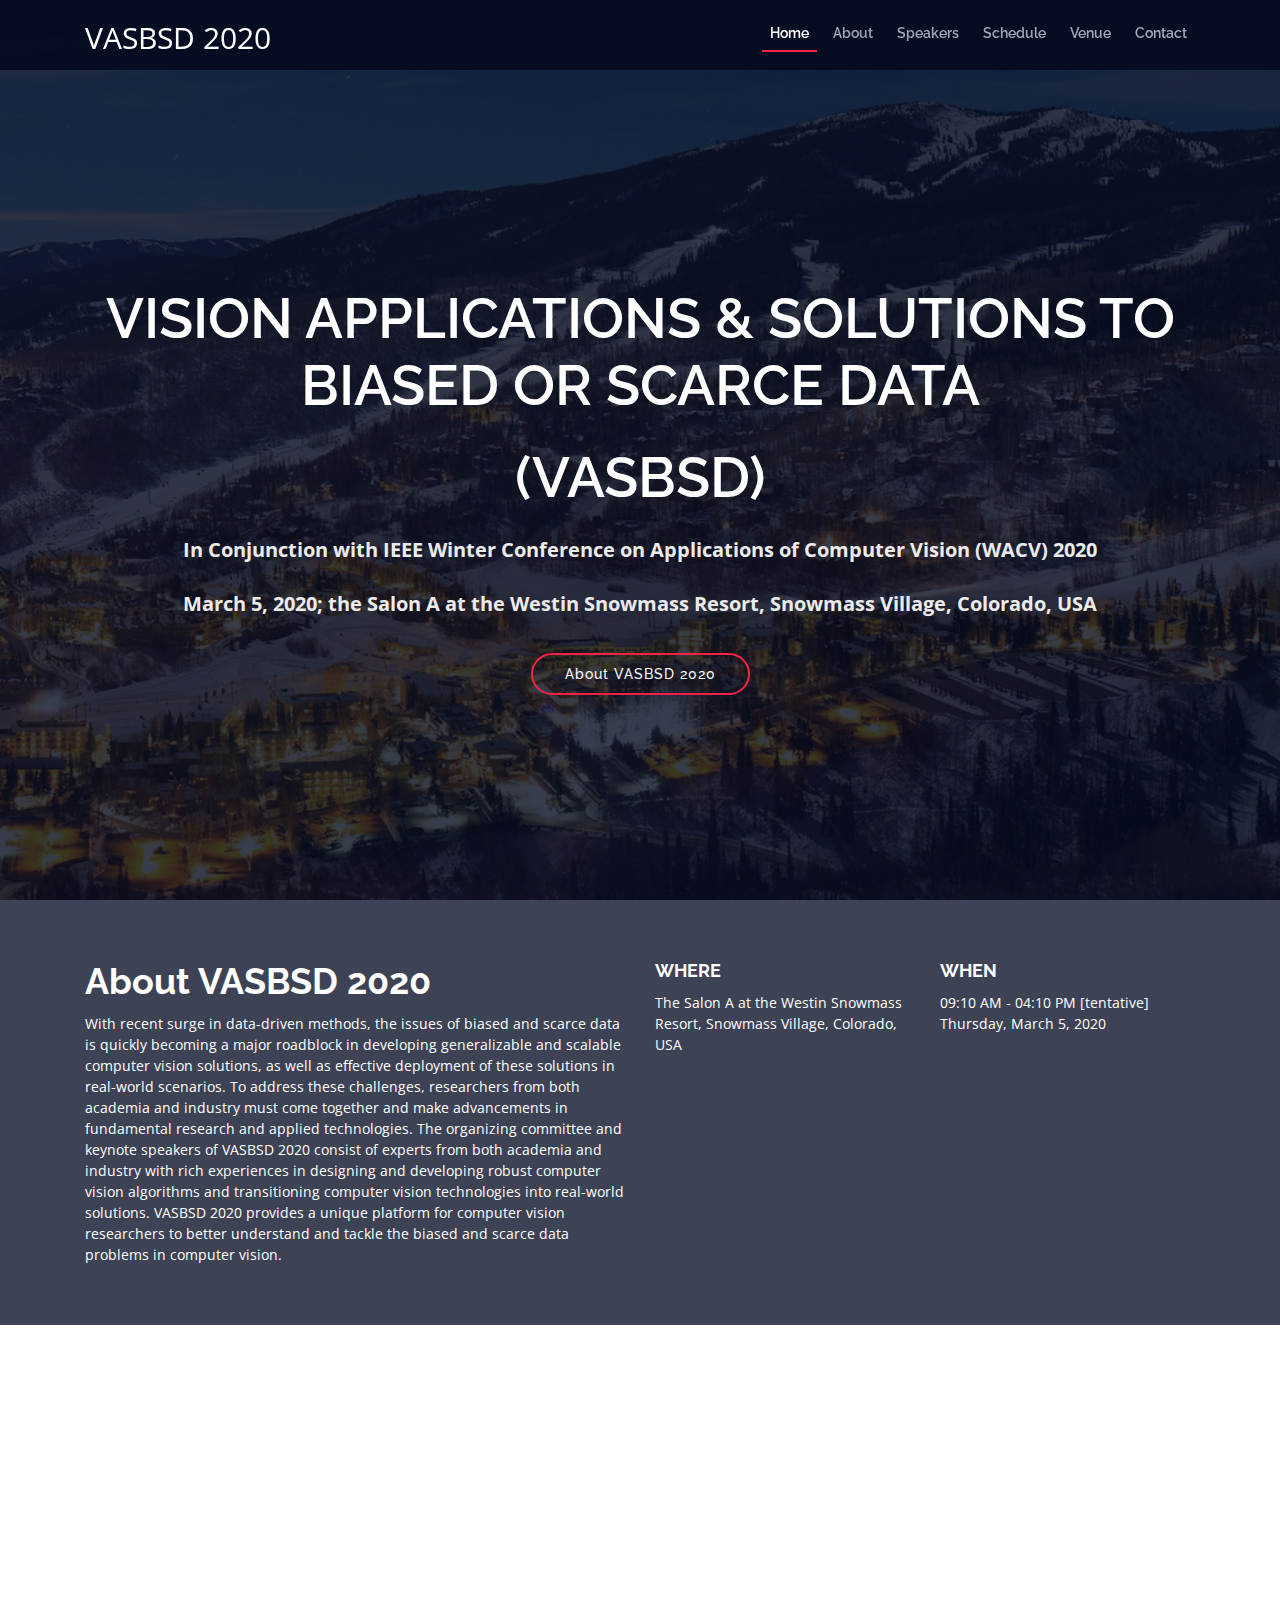
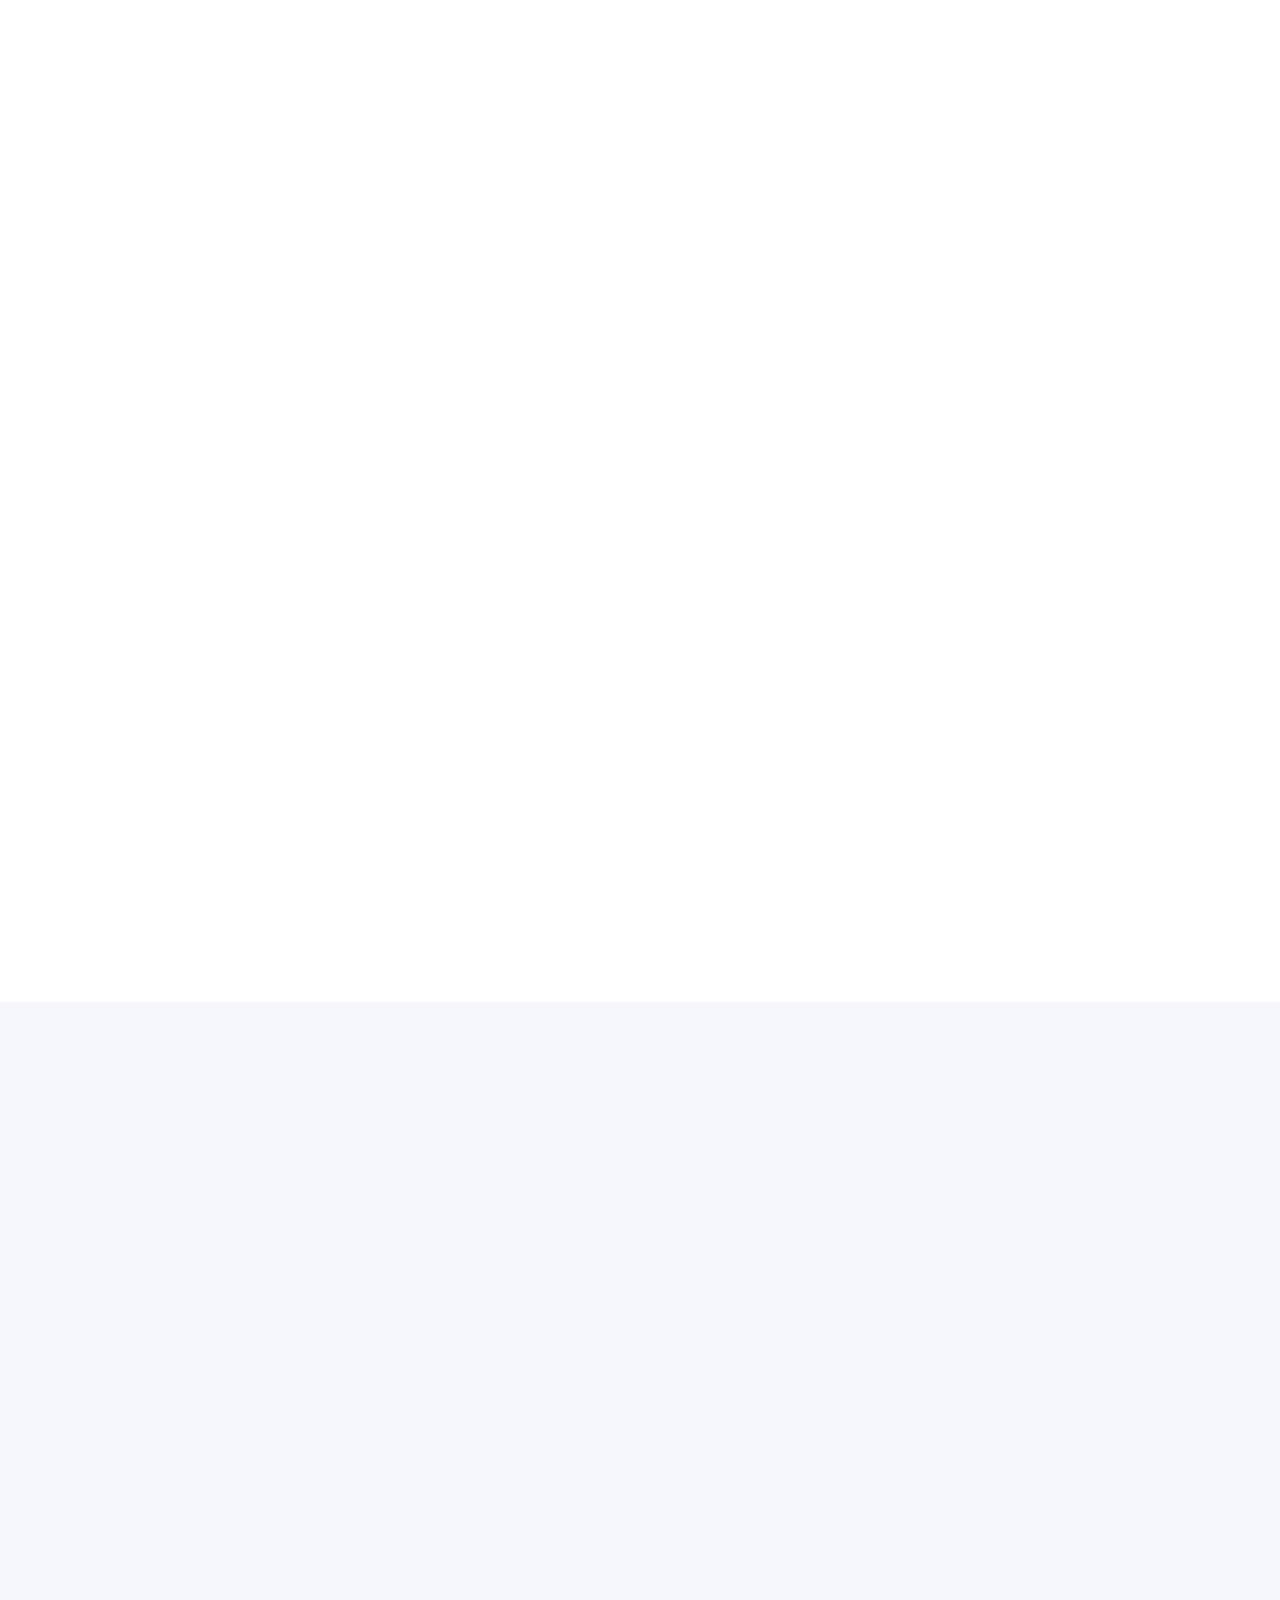
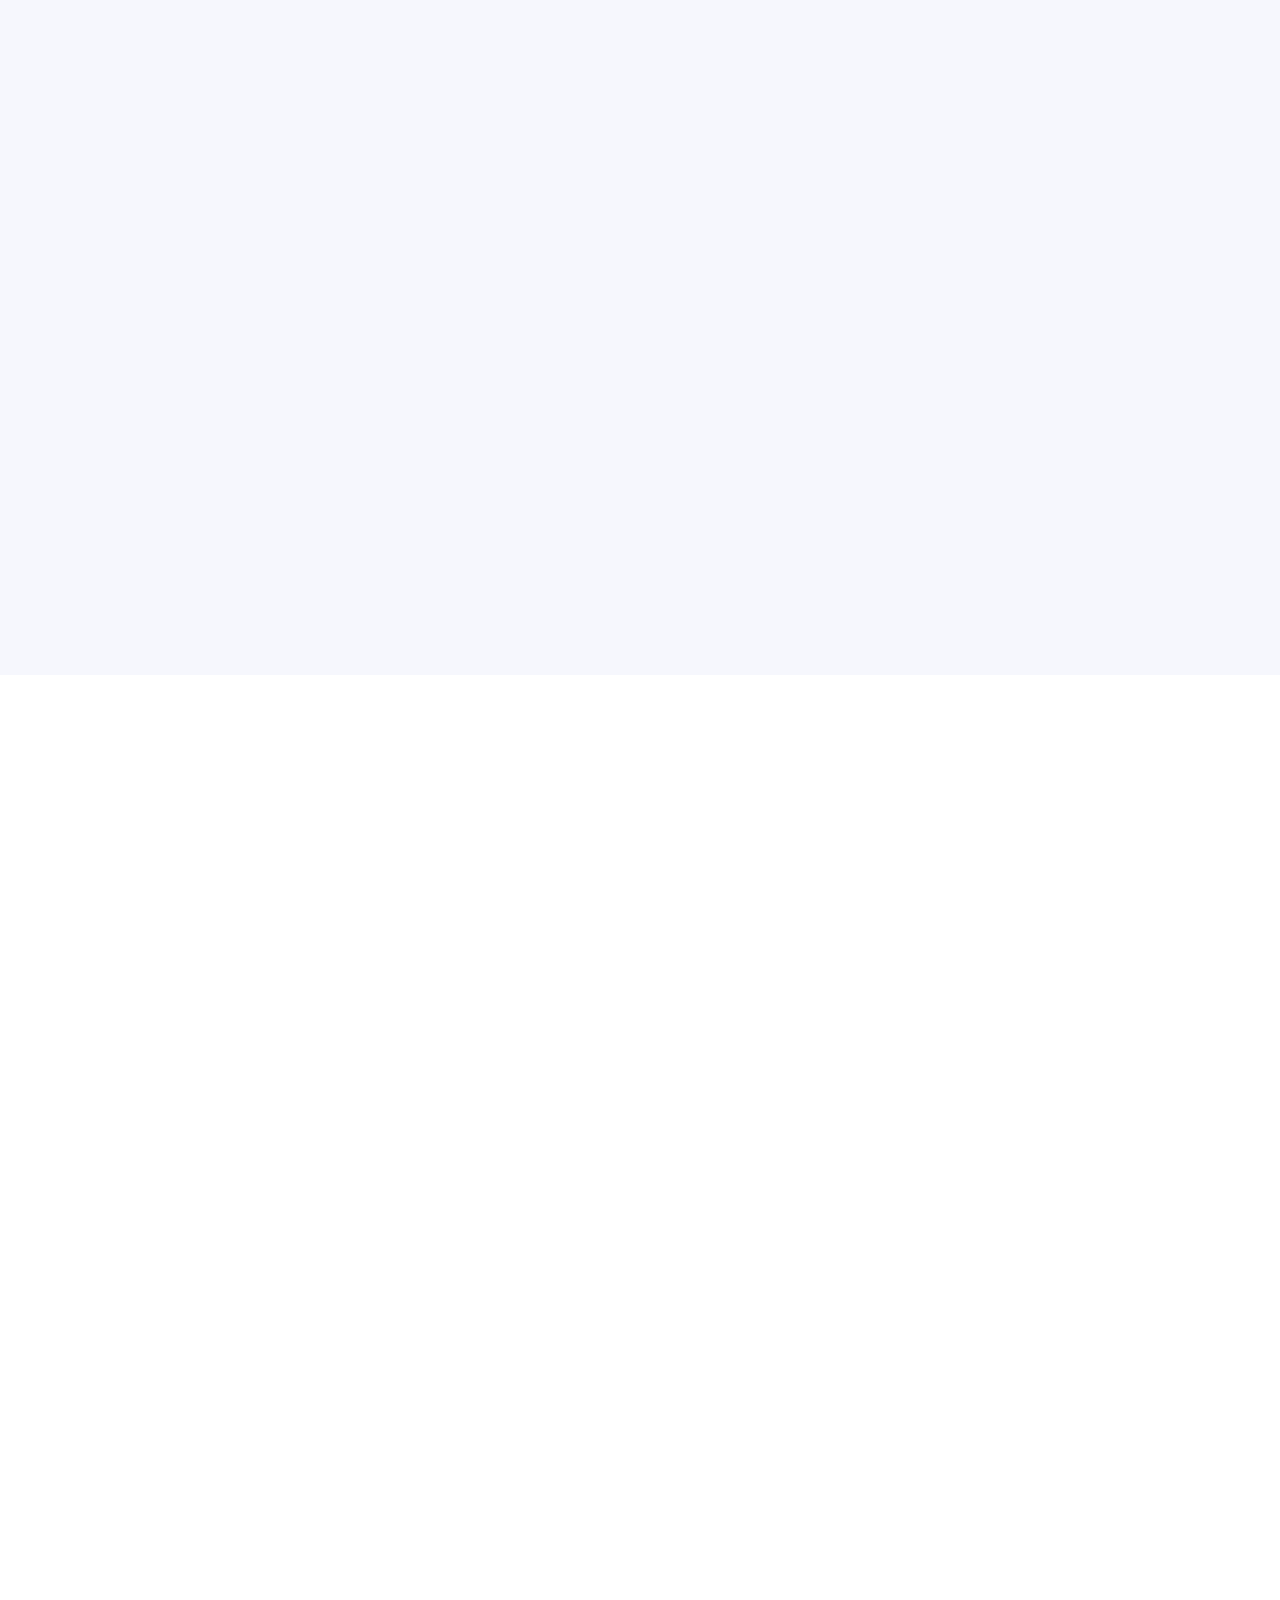
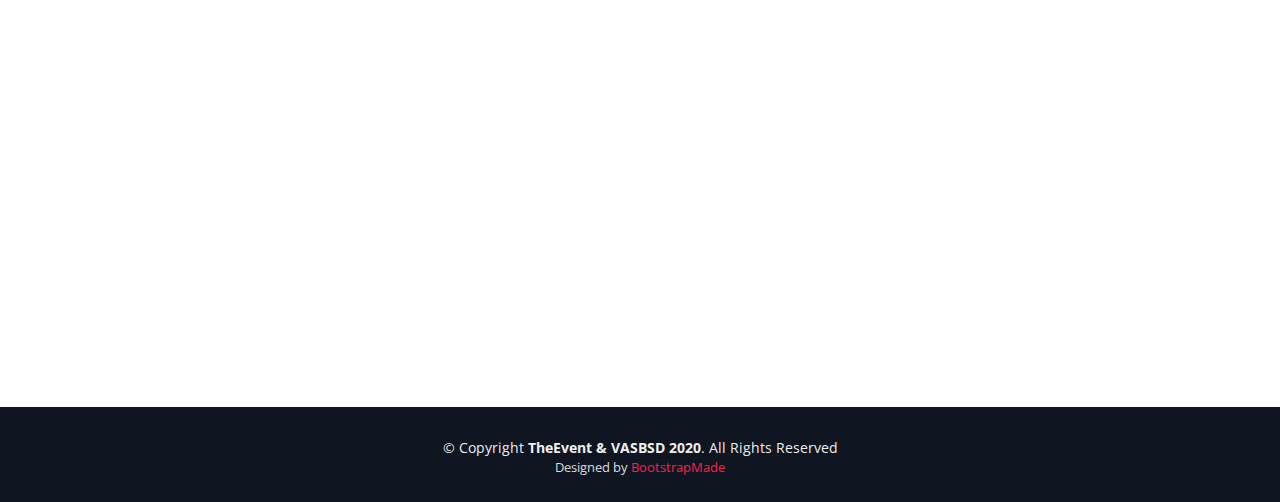
==== commit ecba7b2e: "Update index.html" ====
--- a/2020/index.html
+++ b/2020/index.html
@@ -239,9 +239,9 @@
           </div>
           <div class="col-lg-4 col-md-6">
             <div class="speaker">
-              <img src="img/speakers/Piotr_Koniusz.jpg" alt="Piotr Koniusz" class="img-fluid" style="width:100%;padding-bottom: 63px">
+              <img src="img/speakers/Piotr_Koniusz.jpg" alt="Piotr Koniusz" class="img-fluid" style="width:100%;padding-bottom: 69px">
               <div class="details">
-                <h3><a href="speaker-details.html#Piotr_Koniusz">Piotr Koniusz (tentative)</a></h3>
+                <h3><a href="speaker-details.html#Piotr_Koniusz">Piotr Koniusz</a></h3>
                 <p>Australian National University</p>
                 <div class="social">
                   <!--
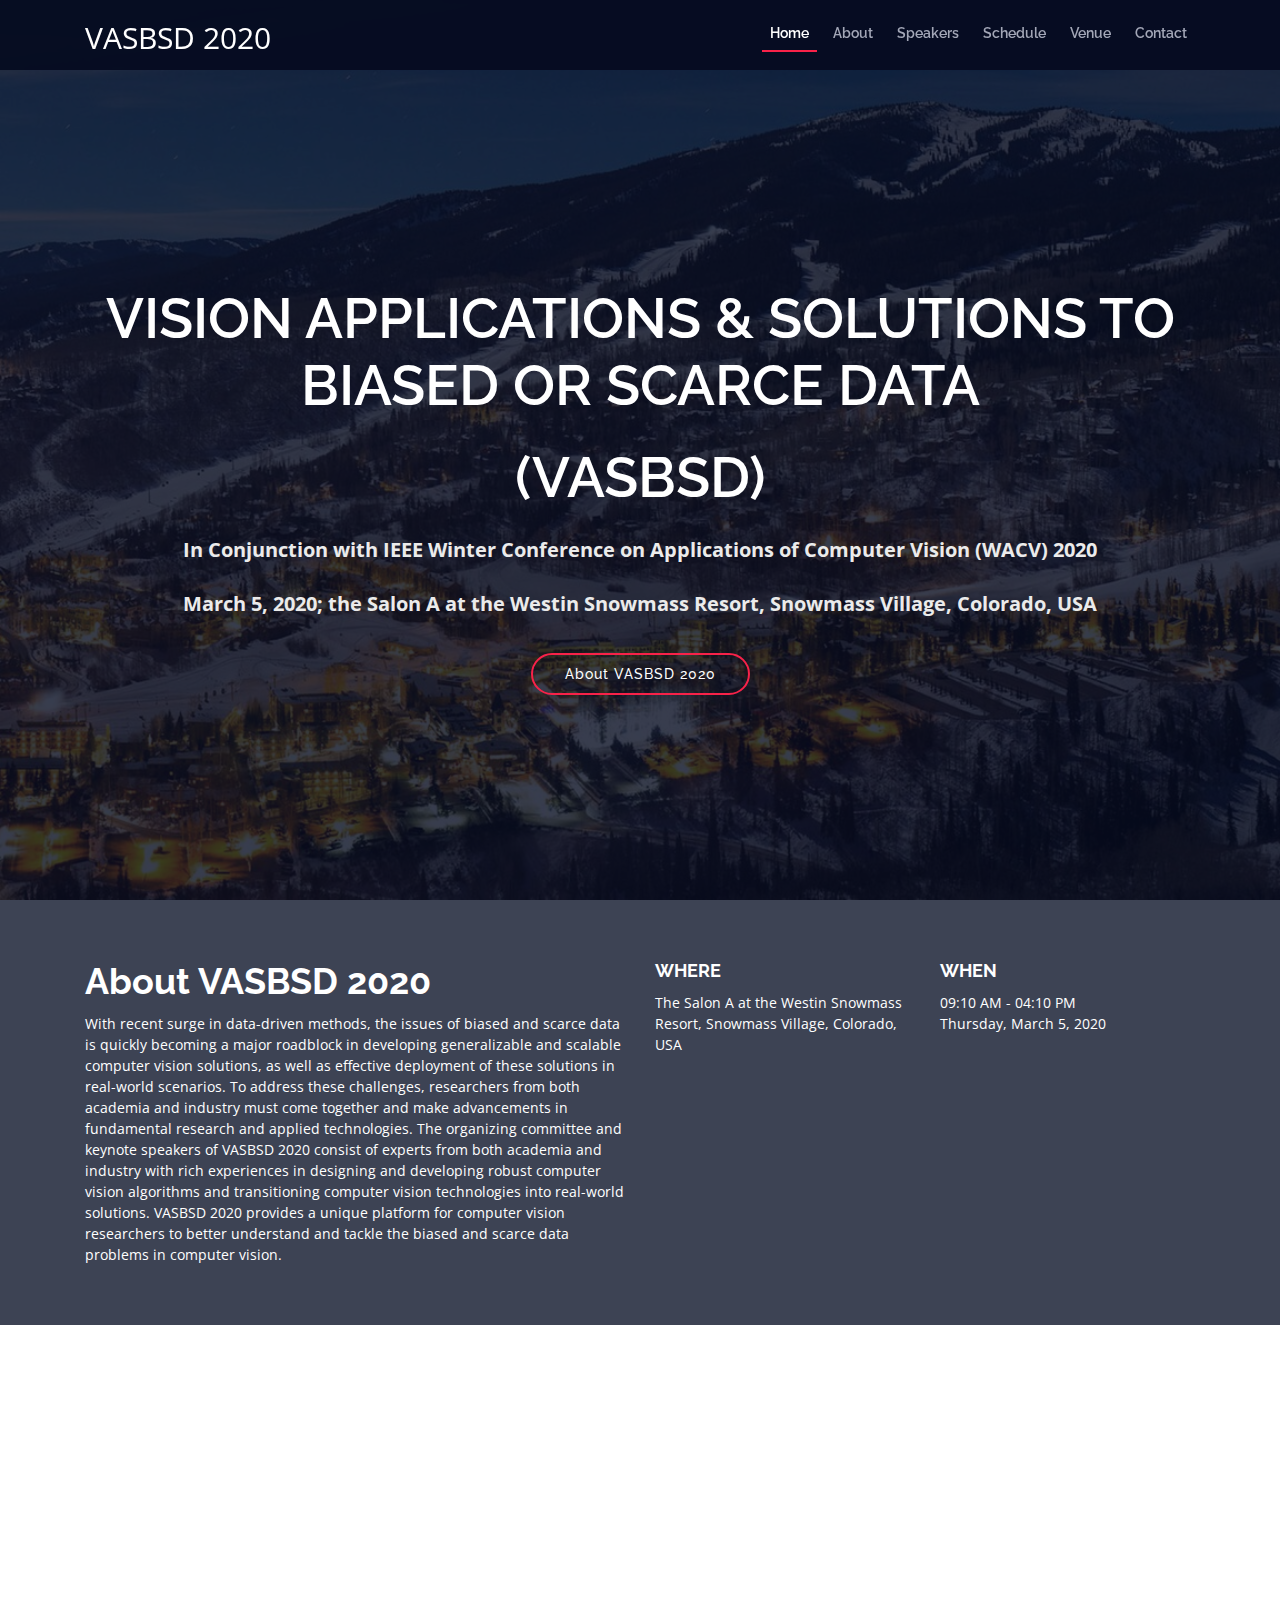
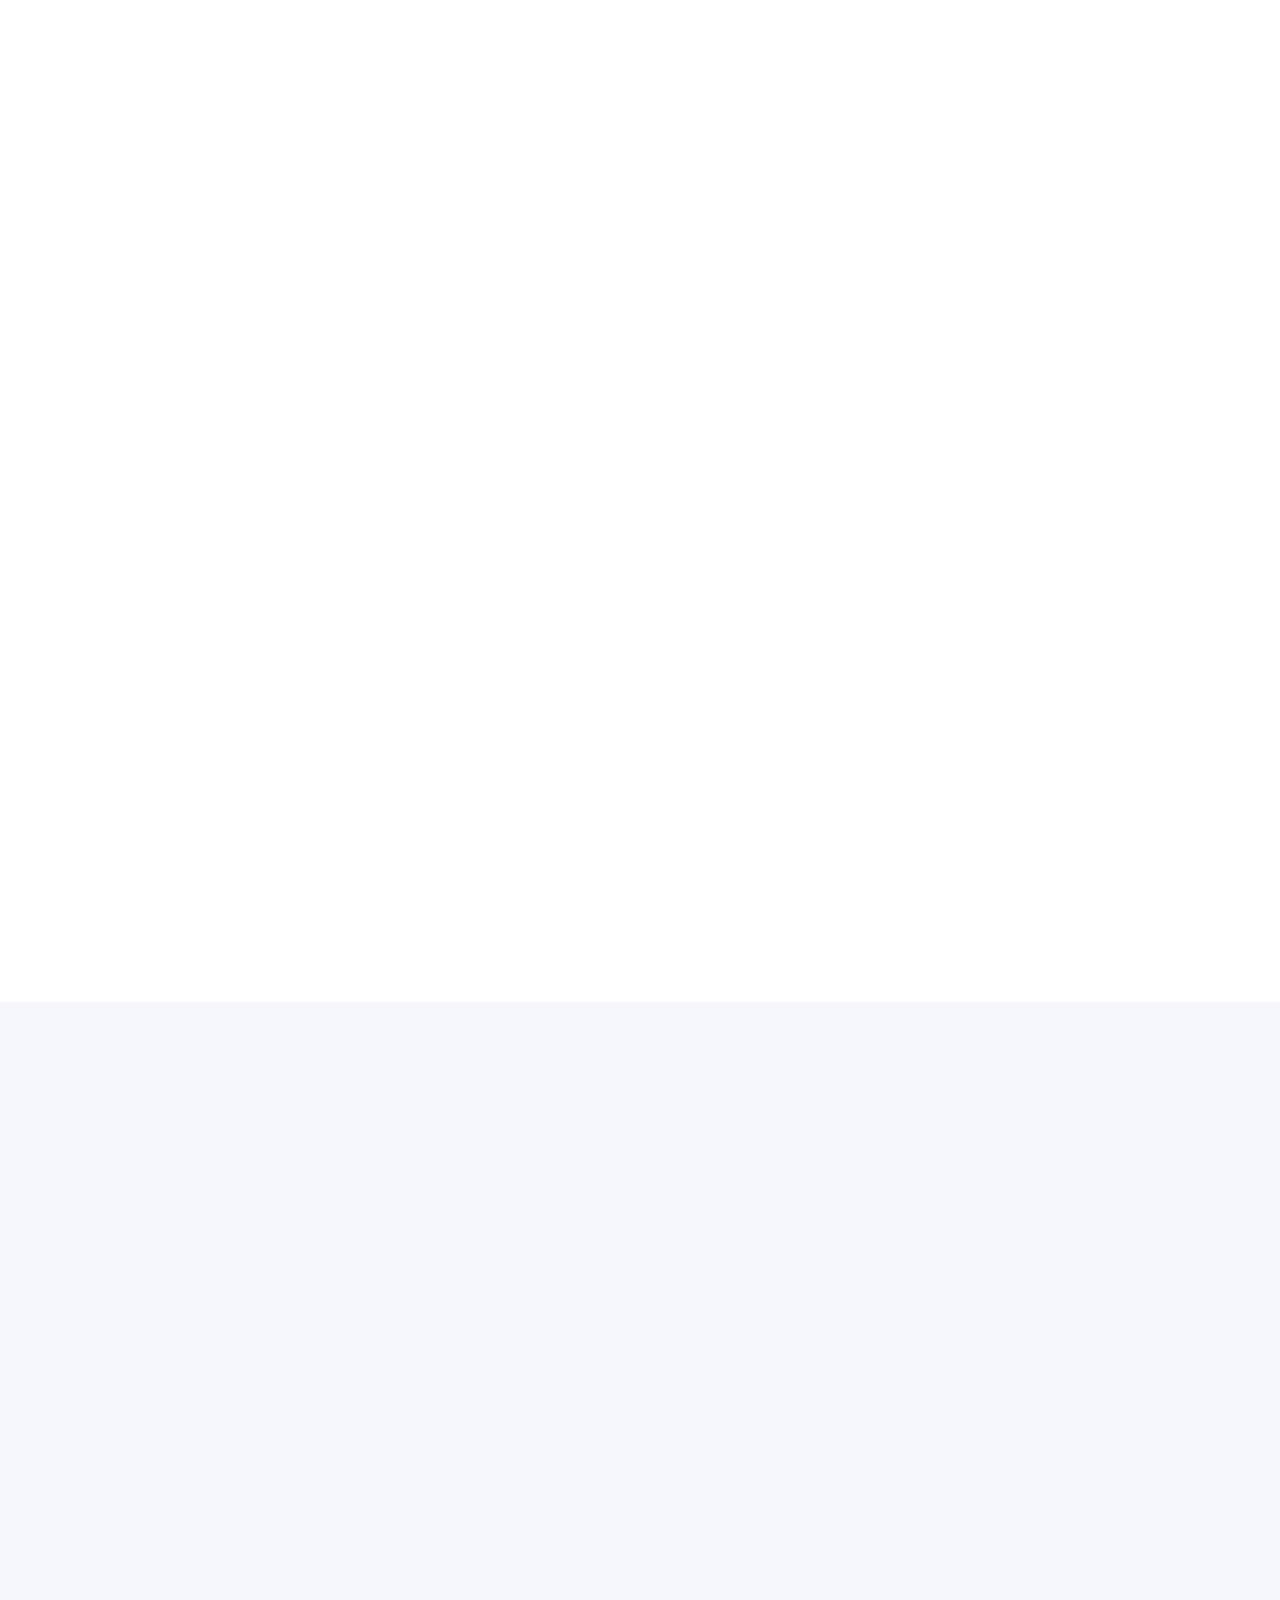
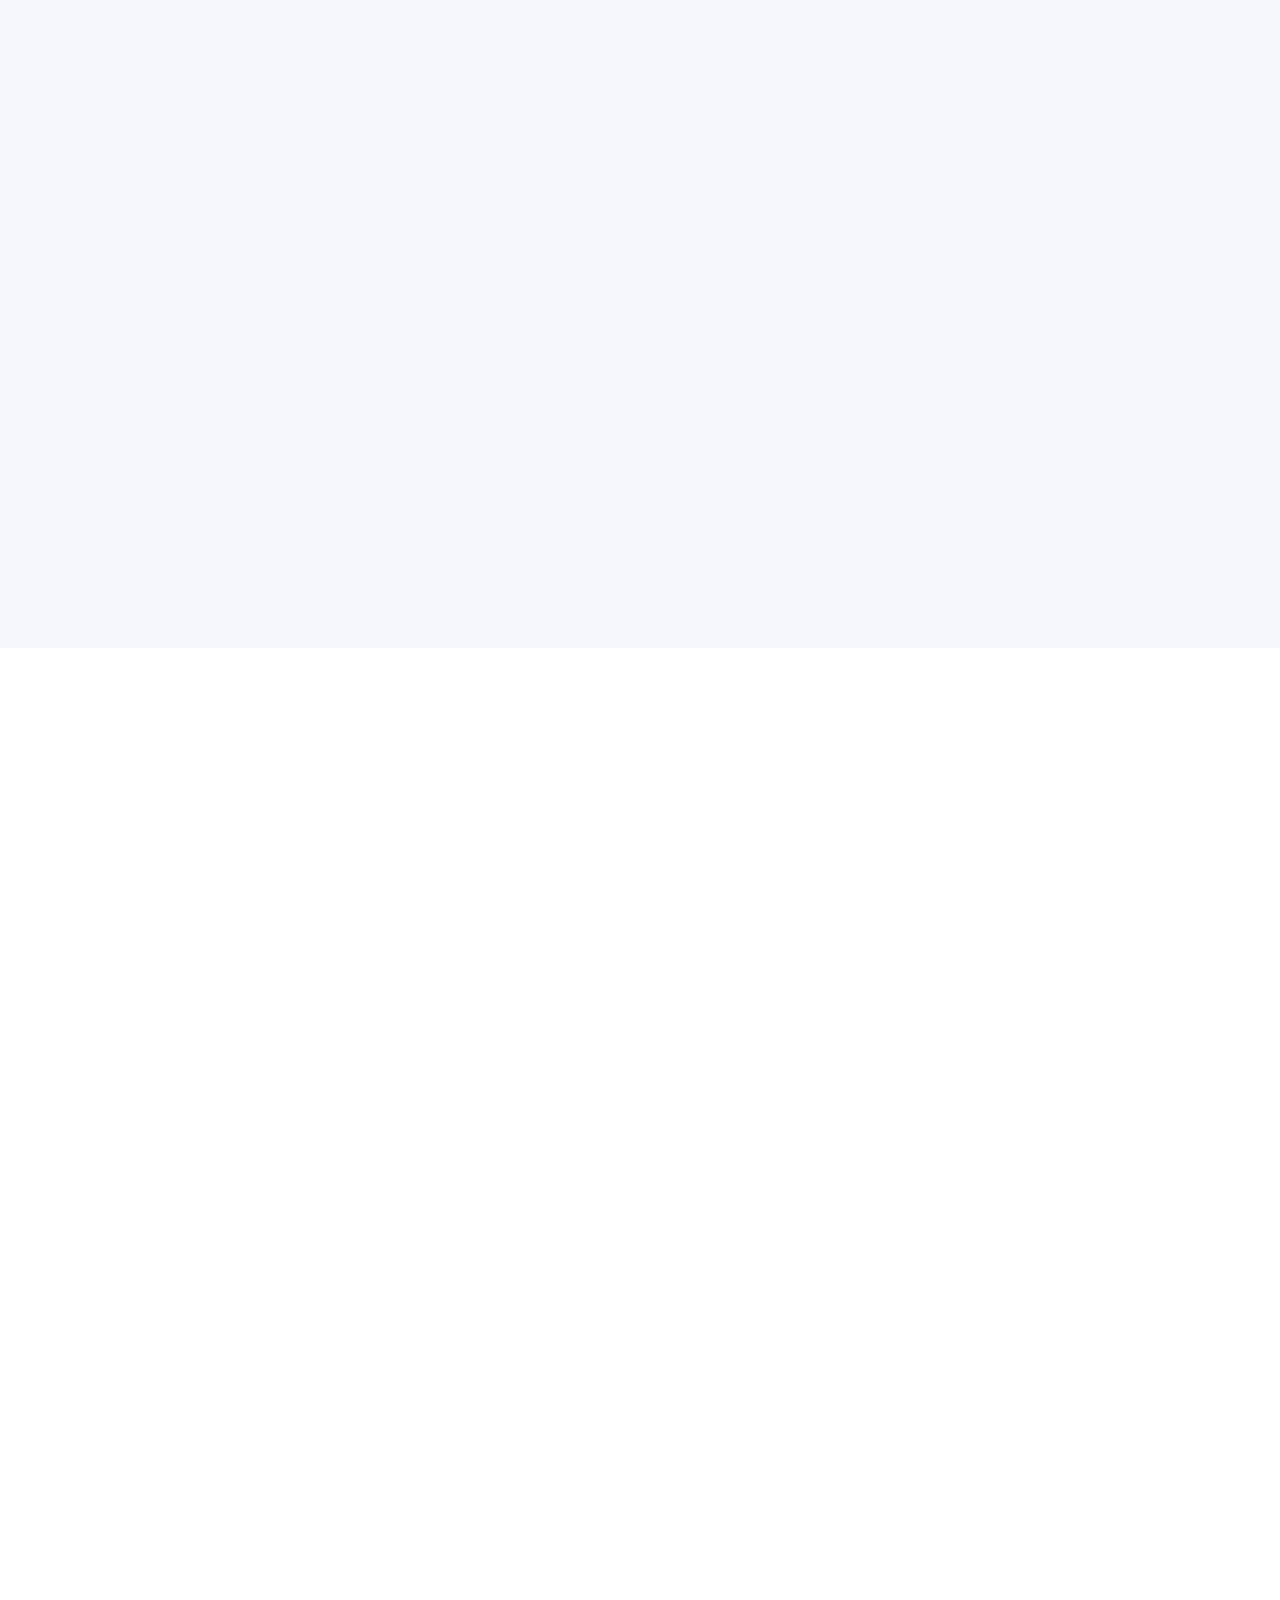
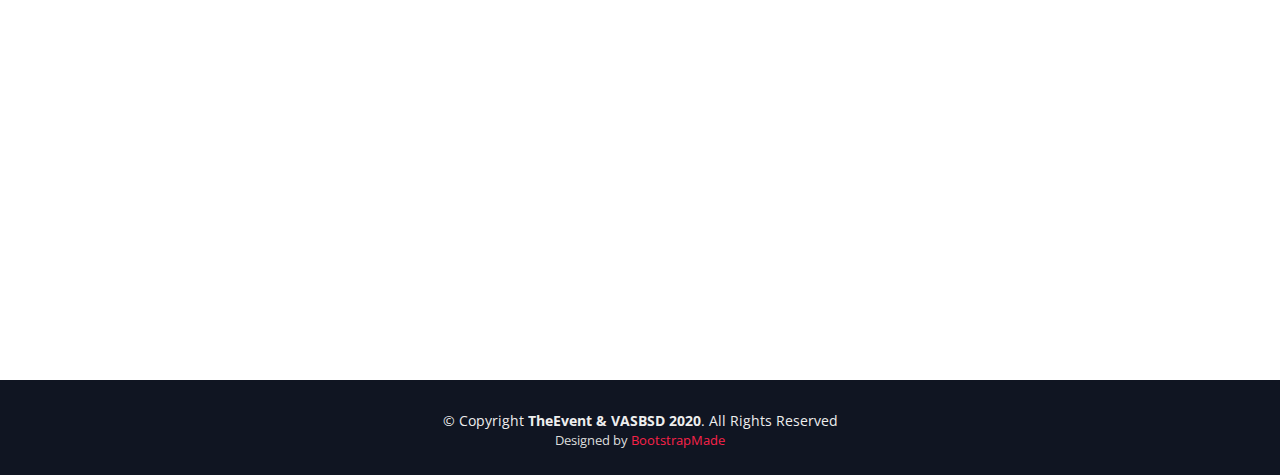
==== commit ecb9276e: "Update index.html" ====
--- a/2020/index.html
+++ b/2020/index.html
@@ -105,7 +105,7 @@
           </div>
           <div class="col-lg-3">
             <h3>When</h3>
-            <p>09:10 AM - 04:10 PM [tentative]<br>Thursday, March 5, 2020</p>
+            <p>09:10 AM - 04:10 PM<br>Thursday, March 5, 2020</p>
           </div>
         </div>
       </div>
@@ -305,7 +305,7 @@
       <div class="container wow fadeInUp">
         <div class="section-header">
           <h2>VASBSD 2020 Schedule</h2>
-          <p>[Tentative Schedule]</p>
+          <!-- <p>[Tentative Schedule]</p> -->
         </div>
 
         <!--
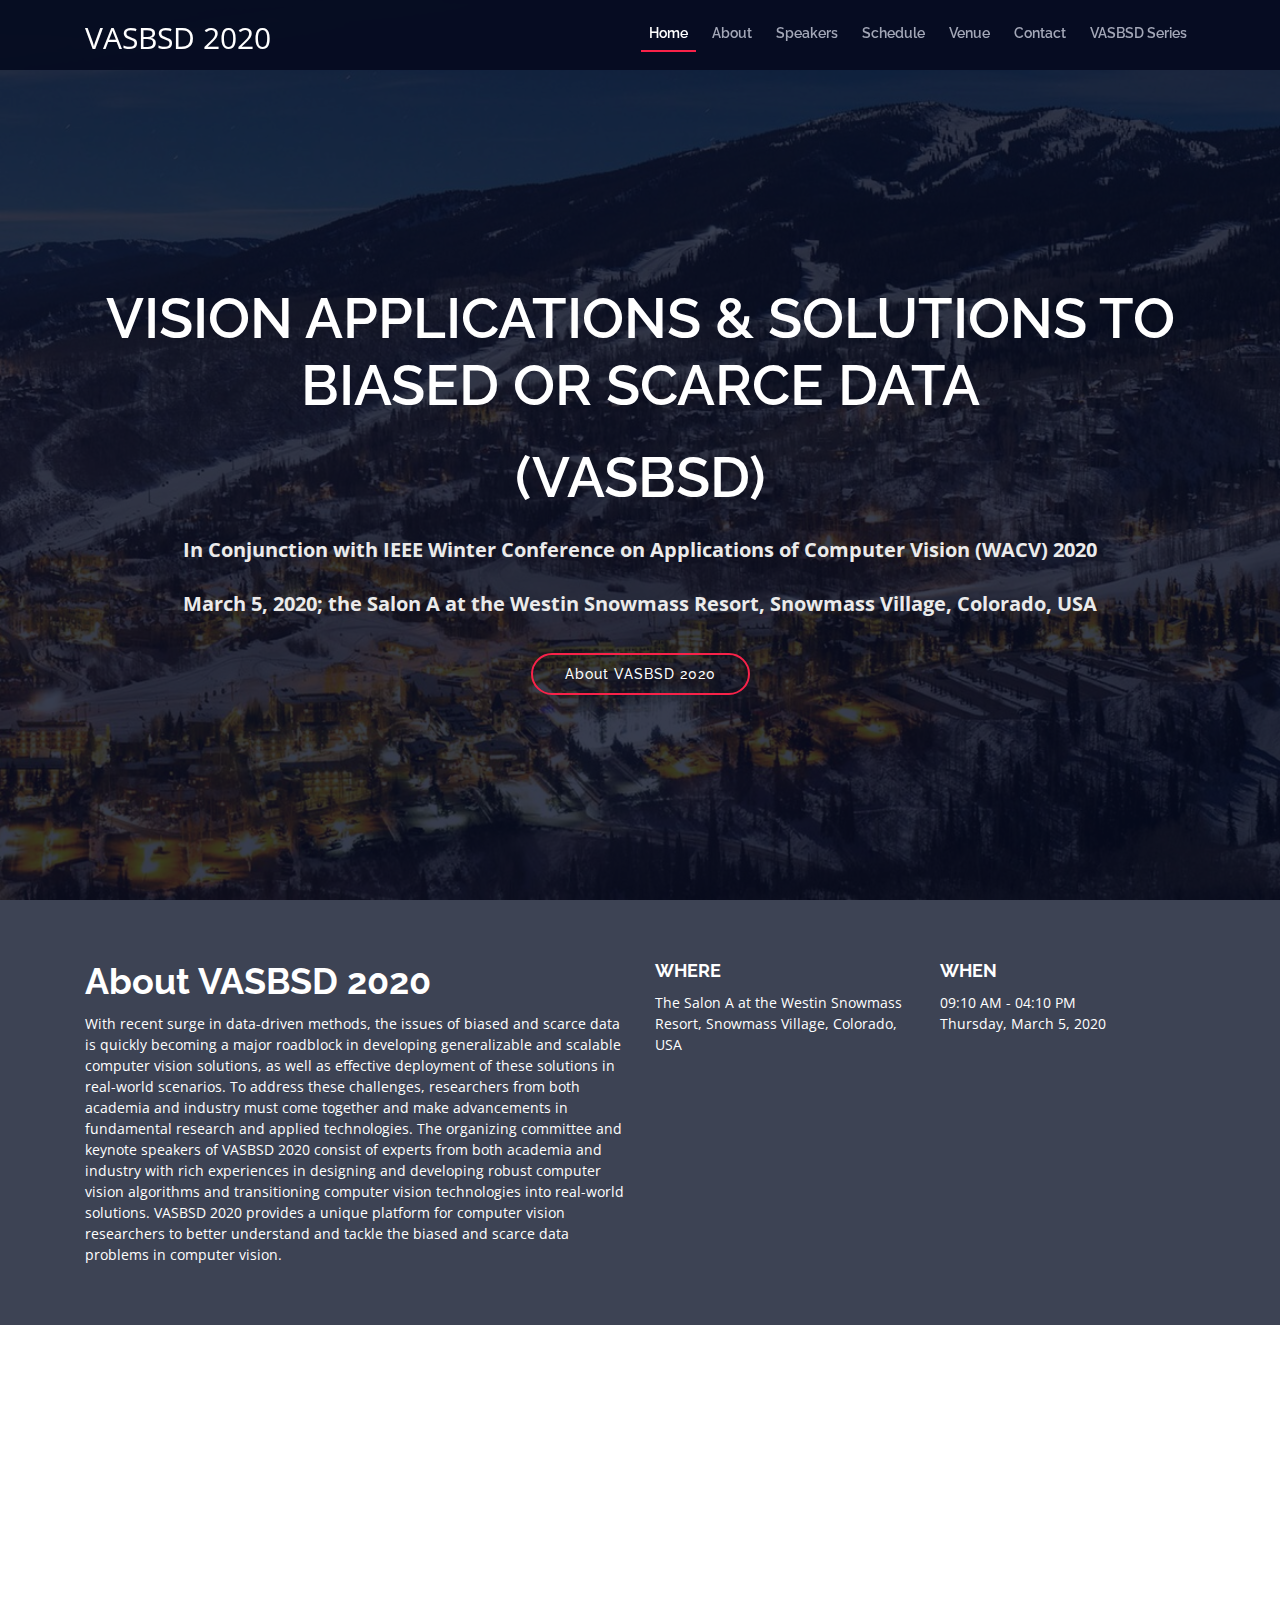
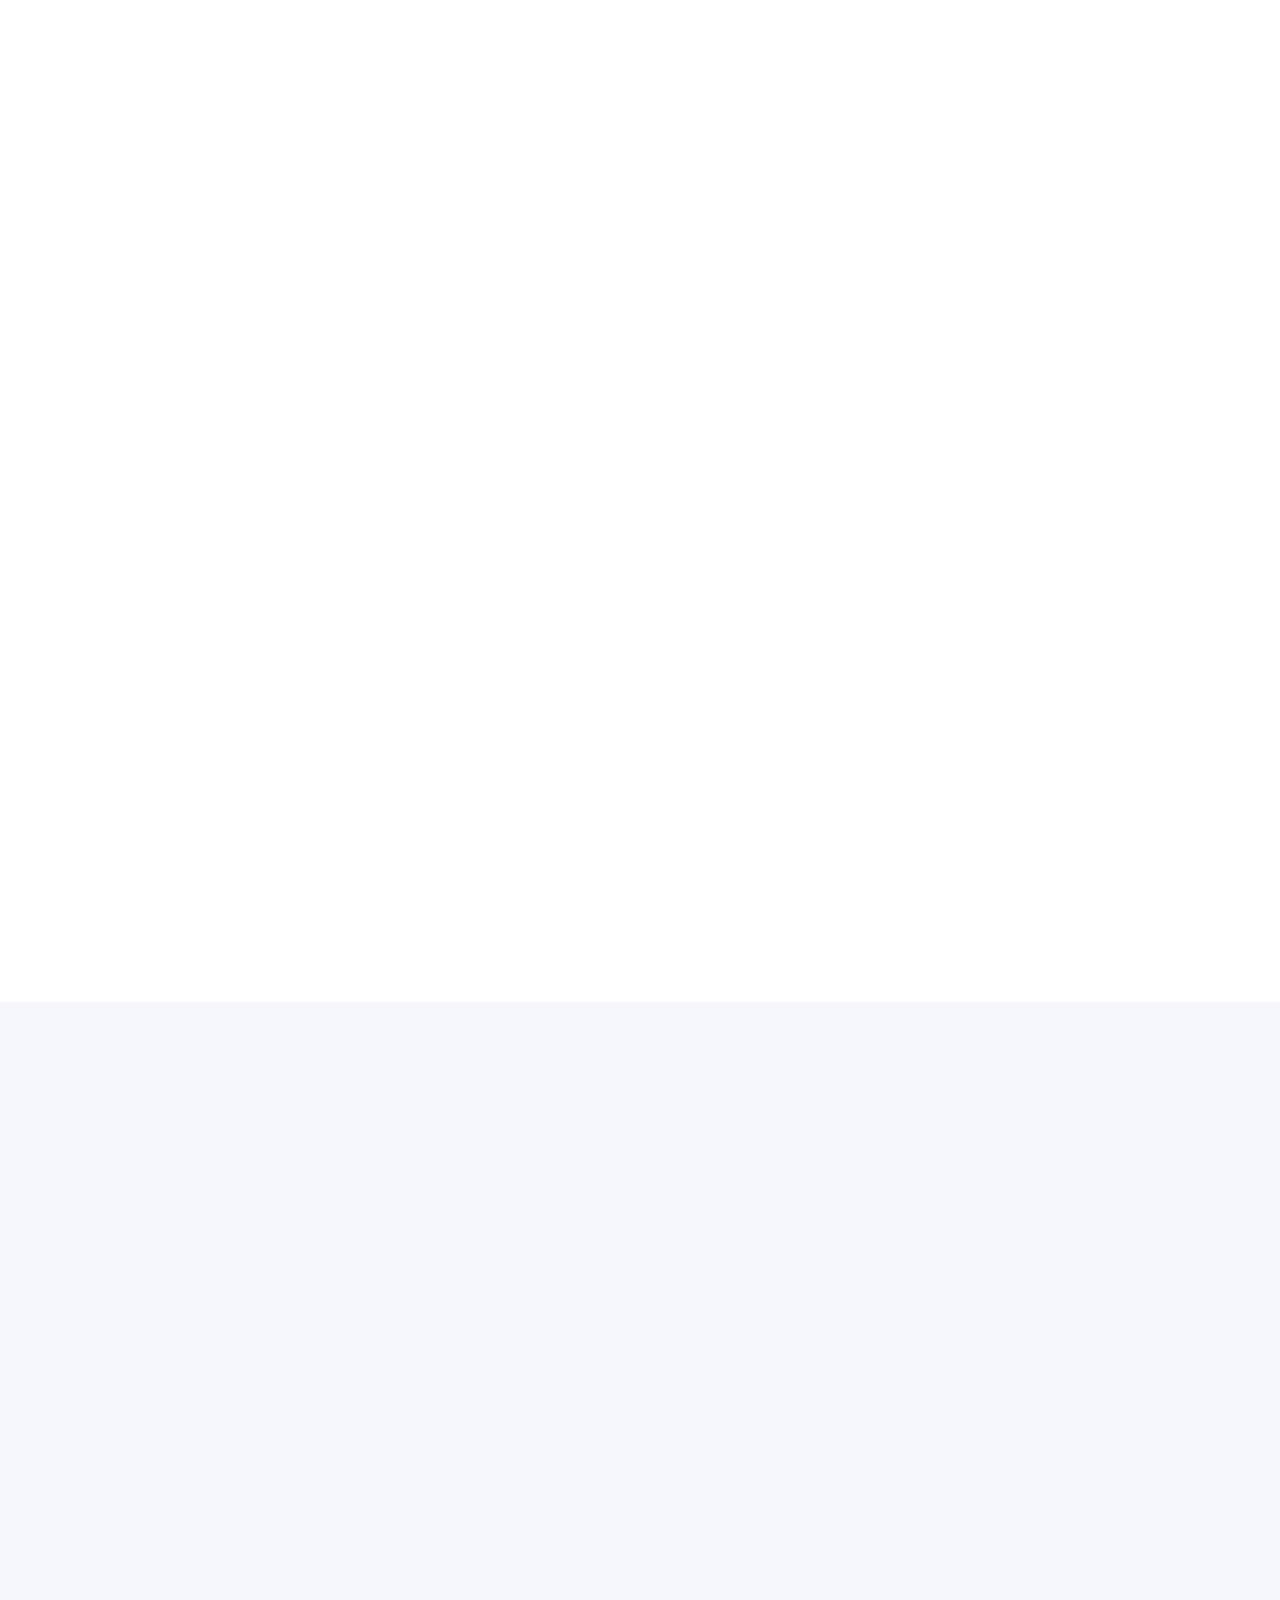
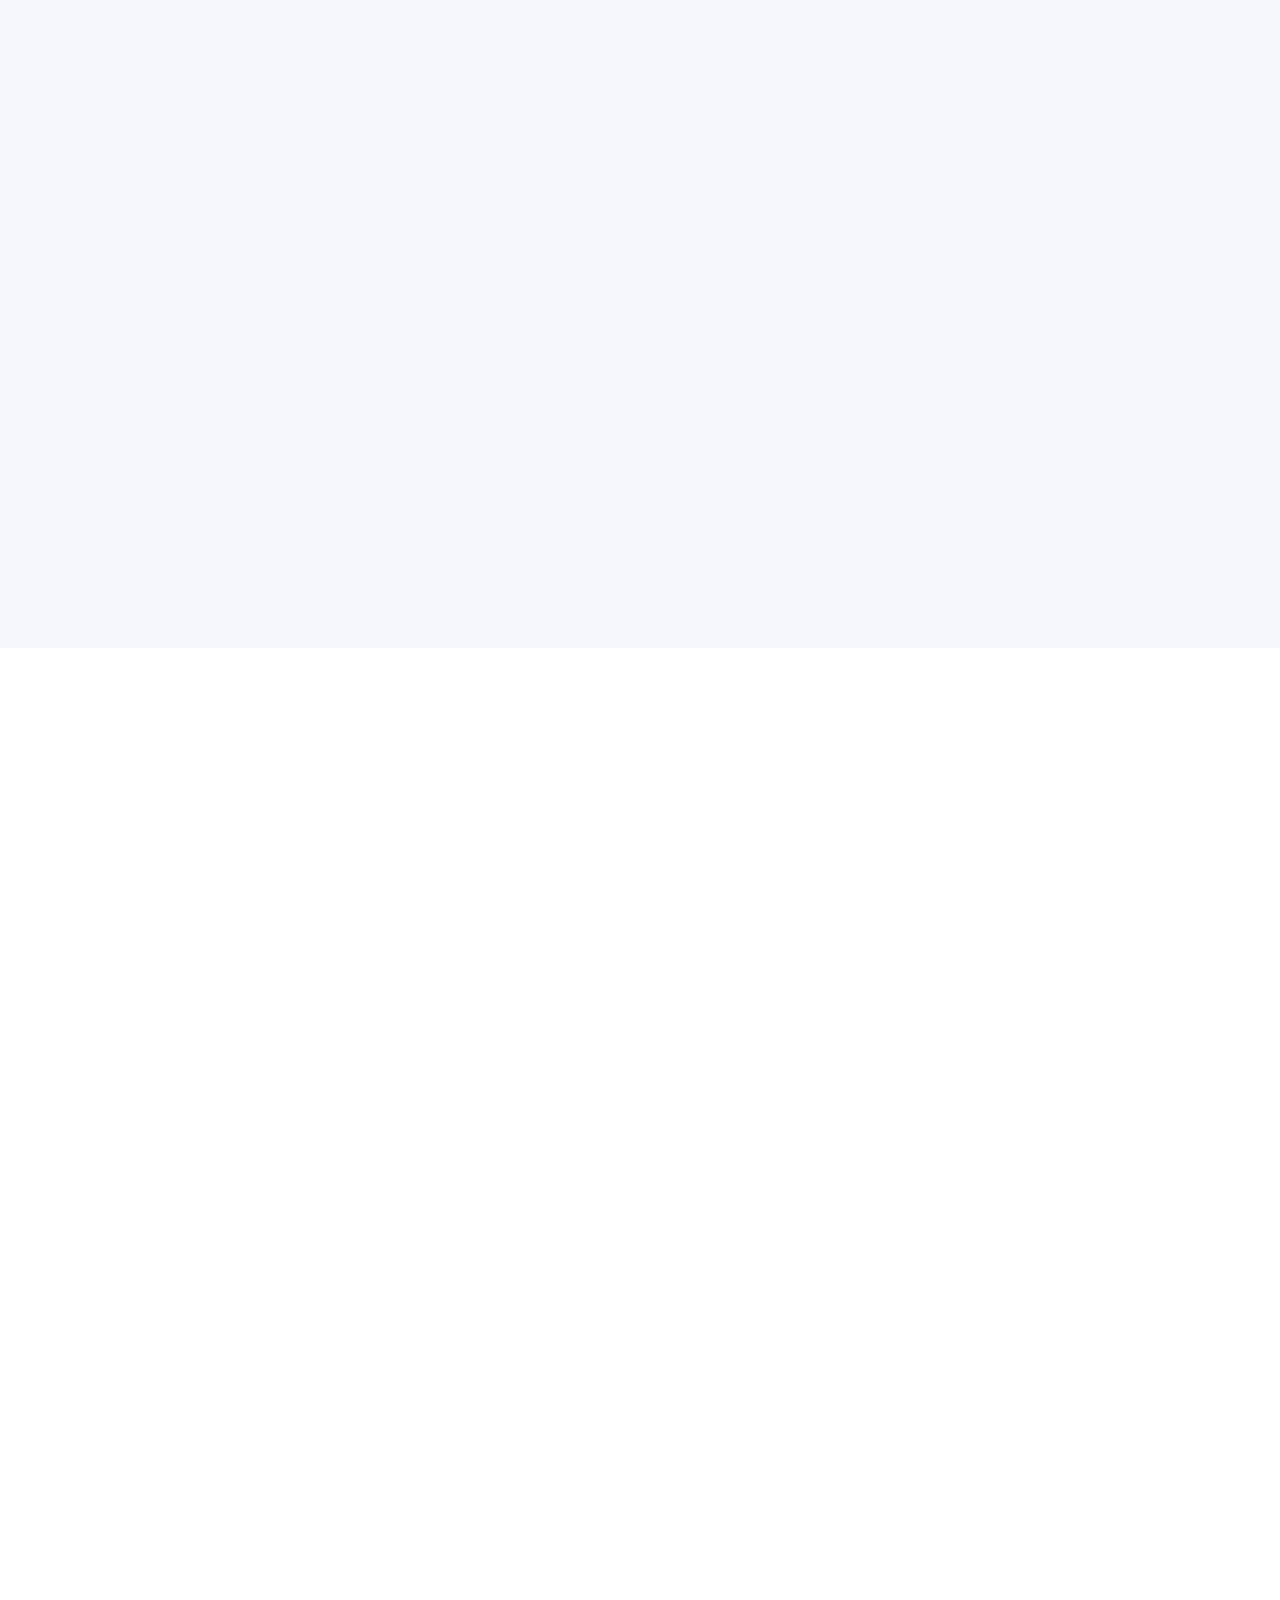
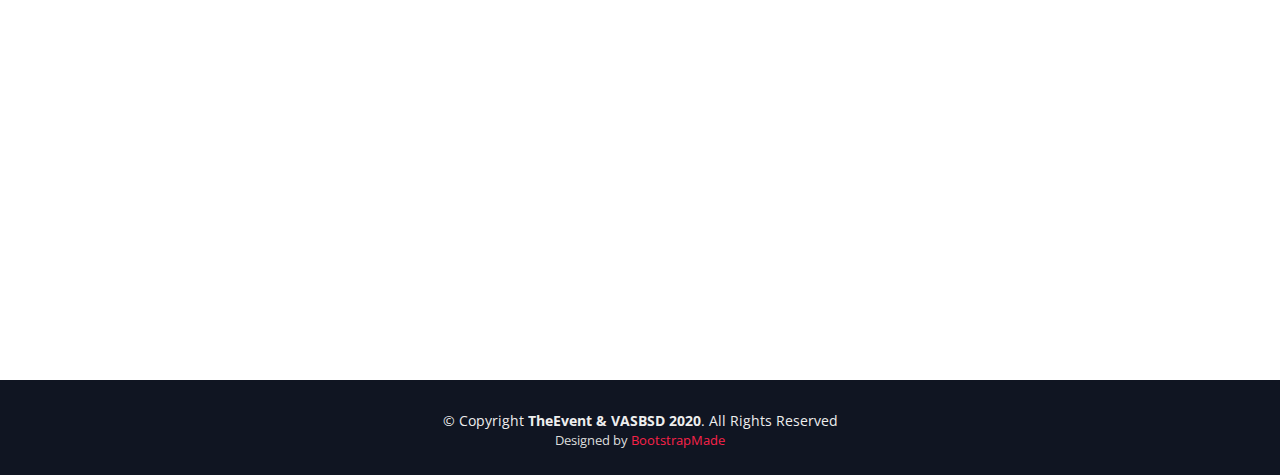
==== commit b62c7909: "add VASBSD 2021 workshop proposal" ====
--- a/2020/index.html
+++ b/2020/index.html
@@ -62,7 +62,7 @@
           <!-- <li><a href="#supporters">Sponsors</a></li> -->
           <!-- <li><a href="#contact">Contact</a></li> -->
           <li><a href="#organizers">Contact</a></li>
-	  <!-- <li><a href="../index.html#VASBSD_series">VASBSD Series</a></li> -->
+	      <li><a href="../index.html#VASBSD_series">VASBSD Series</a></li>
           <!-- <li class="buy-tickets"><a href="#buy-tickets">Buy Tickets</a></li> -->
         </ul>
       </nav><!-- #nav-menu-container -->
@@ -426,7 +426,7 @@
                   <img src="img/speakers/Yang_Wang.jpg" alt="Yang Wang">
                 </div>
                 <h4>Keynote <span>Yang Wang</span></h4>
-                <p>Scene-Adaptive Visual Learning with Limited Data</p>
+                <p>Learning Video Summarization with Limited Data</p>
               </div>
             </div>
 
@@ -534,7 +534,7 @@
                   <img src="img/speakers/Fatih_Porikli.jpg" alt="Fatih Porikli">
                 </div>
                 <h4>Keynote <span>Fatih Porikli on behalf of Piotr Koniusz</span></h4>
-                <p>TBD</p>
+                <p>Statistical Representations for Domain Adaptation and Few-shot Learning</p>
               </div>
             </div>
 			
